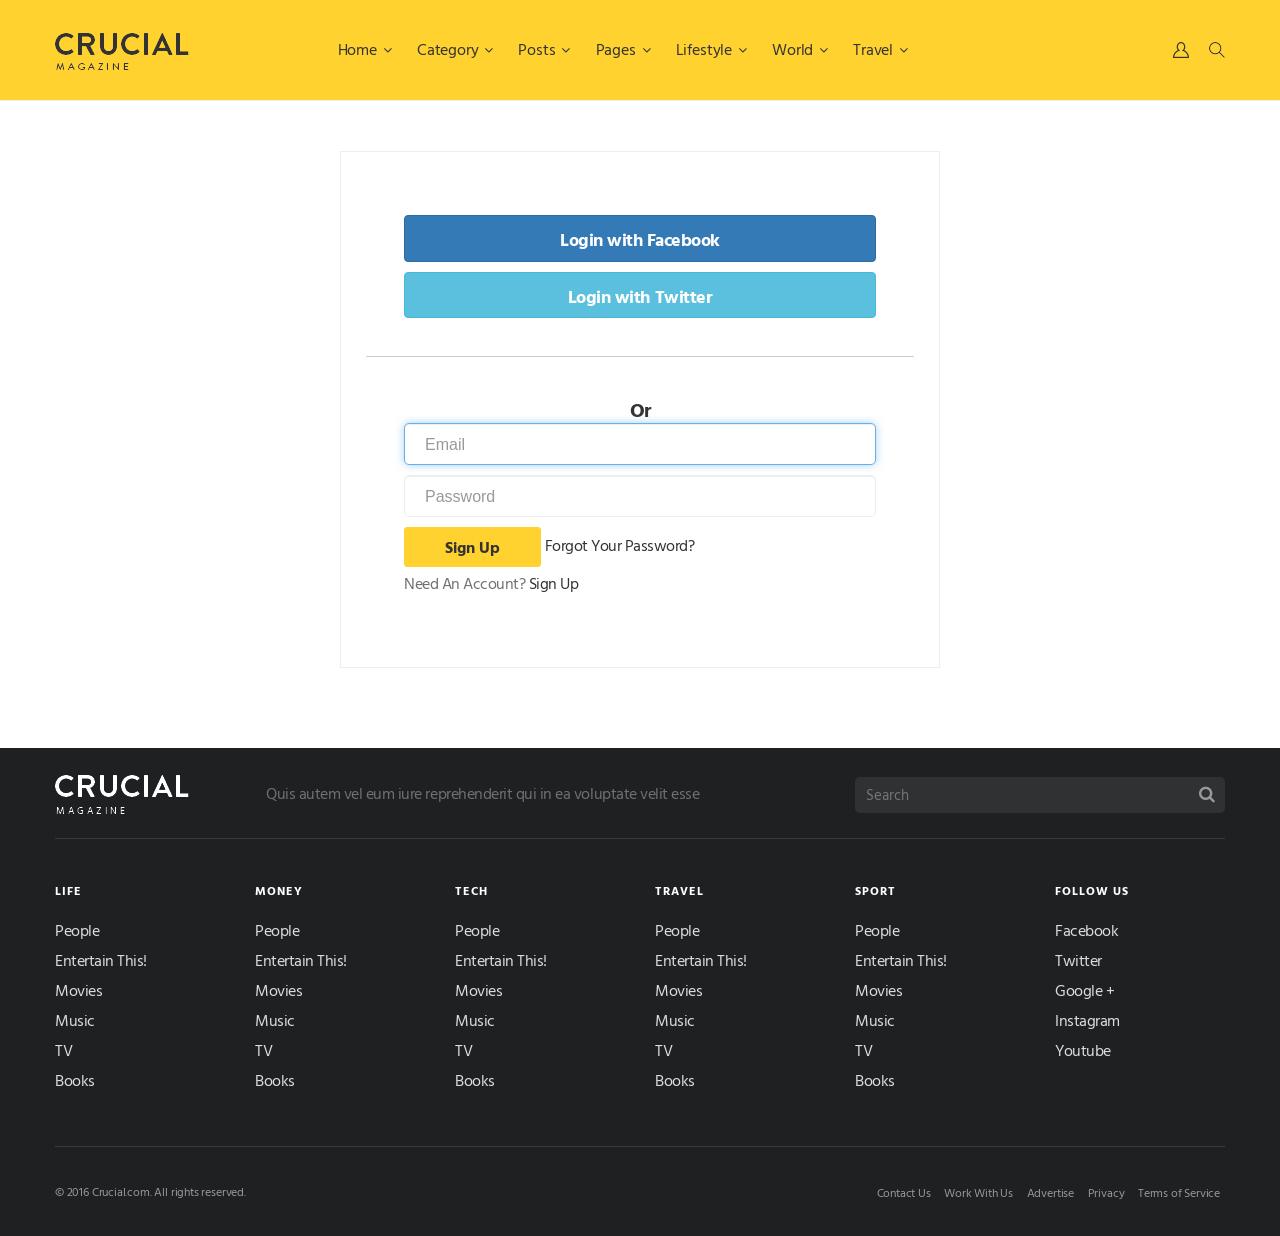
==== login.html @ 4872b446 "first commit" ====
﻿<!DOCTYPE html>
<html lang="zxx">

<head>

    <meta charset="utf-8">
    <meta http-equiv="X-UA-Compatible" content="IE=edge">
    <meta name="viewport" content="width=device-width, initial-scale=1">
    <meta name="description" content="">
    <meta name="author" content="">

    <title></title>

    <!-- Favicon -->
    <link rel="shortcut icon" href="img/favicon.ico">

    <!-- ICON CSS -->
    <link rel="stylesheet" href="js/font-awesome/css/font-awesome.min.css">

    <!-- CSS -->
    <link rel="stylesheet" href="js/bootstrap/bootstrap.min.css">
    <link rel="stylesheet" href="js/slick/slick.css">
    <link rel="stylesheet" href="css/animate.css">
    <link rel="stylesheet" href="css/style.css">

    <!-- MODERNIZR -->
    <script src="js/modernizr-2.8.3-respond-1.4.2.min.js"></script>

</head>
<body>


    <div class="wrapper">
        <header class="header header-megamenu">
            <nav class="navbar navbar-default" role="navigation">
                <div class="container">
                    <div class="search-bar">
                        <input type="search" placeholder="Type search text here...">
                        <div class="search-close"><i class="fa fa-times"></i></div>
                    </div>
                    <!-- Brand and toggle get grouped for better mobile display -->
                    <div class="navbar-header">
                        <button type="button" class="navbar-toggle" data-toggle="collapse" data-target=".navbar-ex1-collapse">
                            <span class="sr-only">Toggle navigation</span>
                            <span class="icon-bar"></span>
                            <span class="icon-bar"></span>
                            <span class="icon-bar"></span>
                        </button>
                        <a class="navbar-brand" href="index.html">
                            <img src="img/logo.png" class="img-responsive" alt="" /></a>
                    </div>

                    <div class="search-trigger pull-right"></div>

                    <div class="login pull-right"></div>

                    <!-- Collect the nav links, forms, and other content for toggling -->
                    <div class="collapse navbar-collapse navbar-ex1-collapse">
                        <ul class="nav navbar-nav">
                            <li class="dropdown dropdown-v1">
                                <a href="#" class="dropdown-toggle" data-toggle="dropdown">Home <span class="fa fa-angle-down"></span></a>
                                <ul class="dropdown-menu">
                                    <li><a href="01_home_01.html">Homepage - 01</a></li>
                                    <li><a href="02_home_02.html">Homepage - 02</a></li>
                                    <li><a href="03_home_03.html">Homepage - 03</a></li>
                                    <li><a href="04_home_04.html">Homepage - 04</a></li>
                                    <li><a href="05_home_05.html">Homepage - 05</a></li>
                                    <li><a href="06_home_06.html">Homepage - 06</a></li>
                                    <li><a href="07_home_07.html">Homepage - 07</a></li>
                                    <li><a href="08_home_08.html">Homepage - 08</a></li>
                                </ul>
                            </li>

                            <li class="dropdown dropdown-v1">
                                <a href="#" class="dropdown-toggle" data-toggle="dropdown">Category <span class="fa fa-angle-down"></span></a>
                                <ul class="dropdown-menu">
                                    <li><a href="09_category_01.html">Category - 01</a></li>
                                    <li><a href="10_category_02.html">Category - 02</a></li>
                                    <li><a href="11_category_03.html">Category - 03</a></li>
                                    <li><a href="12_category_04.html">Category - 04</a></li>
                                    <li><a href="13_category_05.html">Category - 05</a></li>
                                    <li><a href="14_category_06.html">Category - 06</a></li>
                                    <li><a href="15_category_07.html">Category - 07</a></li>
                                    <li><a href="16_category_08.html">Category - 08</a></li>
                                </ul>
                            </li>
                            <li class="dropdown dropdown-v1">
                                <a href="#" class="dropdown-toggle" data-toggle="dropdown">Posts <span class="fa fa-angle-down"></span></a>
                                <ul class="dropdown-menu">
                                    <li><a href="17_post_01.html">Post style - 01</a></li>
                                    <li><a href="18_post_02.html">Post Style - 02</a></li>
                                    <li><a href="19_post_03.html">Post Style - 03</a></li>
                                    <li><a href="20_post_04.html">Post Style - 04</a></li>
                                </ul>
                            </li>

                            <li class="dropdown dropdown-v1">
                                <a href="#" class="dropdown-toggle" data-toggle="dropdown">Pages <span class="fa fa-angle-down"></span></a>
                                <ul class="dropdown-menu">
                                    <li><a href="22_headers.html">Headers</a></li>
                                    <li><a href="23_home_sidemenu.html">Header - Sidemenu</a></li>
                                    <li><a href="21_footers.html">Footer</a></li>
                                </ul>
                            </li>


                            <li class="dropdown megamenu">
                                <a href="#" class="dropdown-toggle" data-toggle="dropdown">Lifestyle <span class="fa fa-angle-down"></span></a>
                                <ul class="dropdown-menu">
                                    <li>
                                        <div class="row">
                                            <div class="col-md-3">
                                                <h5>Celebrity Life</h5>
                                                <a href="#">Celebrities Gone Bad</a>
                                                <a href="#">Hook Ups & Break Ups</a>
                                                <a href="#">Celebrity Selfies</a>
                                                <a href="#">Celebrity Kids</a>
                                                <a href="#">Royals</a>
                                            </div>

                                            <div class="col-md-3">
                                                <h5>TV & Radio</h5>
                                                <a href="#">TV Shows</a>
                                                <a href="#">Reality TV</a>
                                                <a href="#">TV Ratings</a>
                                                <a href="#">Radio</a>
                                                <a href="#">Morning Shows</a>
                                                <a href="#">Current Affairs</a>
                                                <a href="#">Flashbacks</a>
                                            </div>

                                            <div class="col-md-3">
                                                <h5>Movies</h5>
                                                <a href="#">New Movies</a>
                                                <a href="#">Movie Trailers</a>
                                                <a href="#">Upcoming Movies</a>
                                                <a href="#">Box Office</a>
                                            </div>

                                            <div class="col-md-3">
                                                <h5>Music</h5>
                                                <a href="#">Music Videos</a>
                                                <a href="#">Music Festivals</a>
                                                <a href="#" class="last">Tours</a>

                                                <h5>Awards</h5>
                                                <a href="#">Oscars</a>
                                                <a href="#">MTV</a>
                                                <a href="#">Emmys</a>
                                            </div>

                                            <div class="col-md-3">
                                                <h5>Books</h5>
                                                <a href="#">Books</a>
                                                <a href="#">Magazines</a>

                                                <h5>Celebrity Style</h5>
                                                <a href="#">Red Carpet</a>
                                                <a href="#">Wardrobe Malfunction</a>
                                            </div>
                                        </div>
                                    </li>
                                </ul>
                            </li>

                            <li class="dropdown megamenu">
                                <a href="#" class="dropdown-toggle" data-toggle="dropdown">World <span class="fa fa-angle-down"></span></a>
                                <ul class="dropdown-menu">
                                    <li>
                                        <div class="row">
                                            <div class="col-md-3">
                                                <div class="header-post">
                                                    <a href="#">
                                                        <div class="hp-thumb">
                                                            <img src="img/header/1.jpg" class="img-full" alt="" />
                                                        </div>
                                                    </a>

                                                    <date>Sep 25, 2016</date>
                                                    <h4><a href="#">Twitter Stock Surges On Disney Takeover Rumor</a></h4>
                                                    <p>The list of potential Twitter acquirers continues to grow. In addition to recent reports that Salesforce and</p>
                                                </div>
                                            </div>

                                            <div class="col-md-3">
                                                <div class="header-post">
                                                    <a href="#">
                                                        <div class="hp-thumb">
                                                            <div class="hp-overlay">
                                                                <img src="img/header/gallery.png" alt="" />
                                                                <span>12 Photos</span>
                                                            </div>
                                                            <img src="img/header/2.jpg" class="img-full" alt="" />
                                                        </div>
                                                    </a>

                                                    <date>Sep 25, 2016</date>
                                                    <h4><a href="#">Twitter Stock Surges On Disney Takeover Rumor</a></h4>
                                                    <p>The list of potential Twitter acquirers continues to grow. In addition to recent reports that Salesforce and</p>
                                                </div>
                                            </div>

                                            <div class="col-md-3">
                                                <div class="header-post">
                                                    <a href="#">
                                                        <div class="hp-thumb">
                                                            <img src="img/header/3.jpg" class="img-full" alt="" />
                                                        </div>
                                                    </a>

                                                    <date>Sep 25, 2016</date>
                                                    <h4><a href="#">Twitter Stock Surges On Disney Takeover Rumor</a></h4>
                                                    <p>The list of potential Twitter acquirers continues to grow. In addition to recent reports that Salesforce and</p>
                                                </div>
                                            </div>

                                            <div class="col-md-3">
                                                <div class="header-post">
                                                    <a href="#">
                                                        <div class="hp-thumb">
                                                            <img src="img/header/4.jpg" class="img-full" alt="" />
                                                        </div>
                                                    </a>

                                                    <date>Sep 25, 2016</date>
                                                    <h4><a href="#">Twitter Stock Surges On Disney Takeover Rumor</a></h4>
                                                    <p>The list of potential Twitter acquirers continues to grow. In addition to recent reports that Salesforce and</p>
                                                </div>
                                            </div>

                                            <div class="col-md-3">
                                                <div class="header-post">
                                                    <a href="#">
                                                        <div class="hp-thumb">
                                                            <div class="hp-overlay">
                                                                <img src="img/header/play.png" alt="" />
                                                                <span>15:30</span>
                                                            </div>

                                                            <img src="img/header/5.jpg" class="img-full" alt="" />
                                                        </div>
                                                    </a>

                                                    <date>Sep 25, 2016</date>
                                                    <h4><a href="#">Twitter Stock Surges On Disney Takeover Rumor</a></h4>
                                                    <p>The list of potential Twitter acquirers continues to grow. In addition to recent reports that Salesforce and</p>
                                                </div>
                                            </div>
                                        </div>
                                    </li>
                                </ul>
                            </li>

                            <li class="dropdown megamenu menu-tabs">
                                <a href="#" class="dropdown-toggle" data-toggle="dropdown">Travel <span class="fa fa-angle-down"></span></a>
                                <ul class="dropdown-menu">
                                    <li>
                                        <div class="row">
                                            <div class="col-md-3 no-padding">
                                                <ul class="tabs-menu">
                                                    <li class="current"><a href="#tab-1">New Movies</a></li>
                                                    <li><a href="#tab-2">Movie Trailers</a></li>
                                                    <li><a href="#tab-3">Upcoming Movies</a></li>
                                                    <li><a href="#tab-4">Box Office</a></li>
                                                </ul>
                                            </div>

                                            <div class="col-md-9">
                                                <div class="tab">
                                                    <div id="tab-1" class="tab-contents">
                                                        <div class="col-md-3">
                                                            <div class="header-post">
                                                                <a href="#">
                                                                    <div class="hp-thumb">
                                                                        <div class="hp-overlay">
                                                                            <img src="img/header/gallery.png" alt="" />
                                                                            <span>12 Photos</span>
                                                                        </div>
                                                                        <img src="img/header/2.jpg" class="img-full" alt="" />
                                                                    </div>
                                                                </a>

                                                                <date>Sep 25, 2016</date>
                                                                <h4><a href="#">Twitter Stock Surges On Disney Takeover Rumor</a></h4>
                                                                <p>The list of potential Twitter acquirers continues to grow. In addition to recent reports that Salesforce and</p>
                                                            </div>
                                                        </div>

                                                        <div class="col-md-3">
                                                            <div class="header-post">
                                                                <a href="#">
                                                                    <div class="hp-thumb">
                                                                        <img src="img/header/3.jpg" class="img-full" alt="" />
                                                                    </div>
                                                                </a>

                                                                <date>Sep 25, 2016</date>
                                                                <h4><a href="#">Twitter Stock Surges On Disney Takeover Rumor</a></h4>
                                                                <p>The list of potential Twitter acquirers continues to grow. In addition to recent reports that Salesforce and</p>
                                                            </div>
                                                        </div>

                                                        <div class="col-md-3">
                                                            <div class="header-post">
                                                                <a href="#">
                                                                    <div class="hp-thumb">
                                                                        <img src="img/header/4.jpg" class="img-full" alt="" />
                                                                    </div>
                                                                </a>

                                                                <date>Sep 25, 2016</date>
                                                                <h4><a href="#">Twitter Stock Surges On Disney Takeover Rumor</a></h4>
                                                                <p>The list of potential Twitter acquirers continues to grow. In addition to recent reports that Salesforce and</p>
                                                            </div>
                                                        </div>

                                                        <div class="col-md-3">
                                                            <div class="header-post">
                                                                <a href="#">
                                                                    <div class="hp-thumb">
                                                                        <div class="hp-overlay">
                                                                            <img src="img/header/play.png" alt="" />
                                                                            <span>15:30</span>
                                                                        </div>

                                                                        <img src="img/header/5.jpg" class="img-full" alt="" />
                                                                    </div>
                                                                </a>

                                                                <date>Sep 25, 2016</date>
                                                                <h4><a href="#">Twitter Stock Surges On Disney Takeover Rumor</a></h4>
                                                                <p>The list of potential Twitter acquirers continues to grow. In addition to recent reports that Salesforce and</p>
                                                            </div>
                                                        </div>
                                                    </div>

                                                    <div id="tab-2" class="tab-contents">
                                                        <div class="col-md-3">
                                                            <div class="header-post">
                                                                <a href="#">
                                                                    <div class="hp-thumb">
                                                                        <div class="hp-overlay">
                                                                            <img src="img/header/gallery.png" alt="" />
                                                                            <span>12 Photos</span>
                                                                        </div>
                                                                        <img src="img/header/2.jpg" class="img-full" alt="" />
                                                                    </div>
                                                                </a>

                                                                <date>Sep 25, 2016</date>
                                                                <h4><a href="#">Twitter Stock Surges On Disney Takeover Rumor</a></h4>
                                                                <p>The list of potential Twitter acquirers continues to grow. In addition to recent reports that Salesforce and</p>
                                                            </div>
                                                        </div>

                                                        <div class="col-md-3">
                                                            <div class="header-post">
                                                                <a href="#">
                                                                    <div class="hp-thumb">
                                                                        <img src="img/header/3.jpg" class="img-full" alt="" />
                                                                    </div>
                                                                </a>

                                                                <date>Sep 25, 2016</date>
                                                                <h4><a href="#">Twitter Stock Surges On Disney Takeover Rumor</a></h4>
                                                                <p>The list of potential Twitter acquirers continues to grow. In addition to recent reports that Salesforce and</p>
                                                            </div>
                                                        </div>

                                                        <div class="col-md-3">
                                                            <div class="header-post">
                                                                <a href="#">
                                                                    <div class="hp-thumb">
                                                                        <img src="img/header/4.jpg" class="img-full" alt="" />
                                                                    </div>
                                                                </a>

                                                                <date>Sep 25, 2016</date>
                                                                <h4><a href="#">Twitter Stock Surges On Disney Takeover Rumor</a></h4>
                                                                <p>The list of potential Twitter acquirers continues to grow. In addition to recent reports that Salesforce and</p>
                                                            </div>
                                                        </div>

                                                        <div class="col-md-3">
                                                            <div class="header-post">
                                                                <a href="#">
                                                                    <div class="hp-thumb">
                                                                        <div class="hp-overlay">
                                                                            <img src="img/header/play.png" alt="" />
                                                                            <span>15:30</span>
                                                                        </div>

                                                                        <img src="img/header/5.jpg" class="img-full" alt="" />
                                                                    </div>
                                                                </a>

                                                                <date>Sep 25, 2016</date>
                                                                <h4><a href="#">Twitter Stock Surges On Disney Takeover Rumor</a></h4>
                                                                <p>The list of potential Twitter acquirers continues to grow. In addition to recent reports that Salesforce and</p>
                                                            </div>
                                                        </div>
                                                    </div>

                                                    <div id="tab-3" class="tab-contents">
                                                        <div class="col-md-3">
                                                            <div class="header-post">
                                                                <a href="#">
                                                                    <div class="hp-thumb">
                                                                        <div class="hp-overlay">
                                                                            <img src="img/header/gallery.png" alt="" />
                                                                            <span>12 Photos</span>
                                                                        </div>
                                                                        <img src="img/header/2.jpg" class="img-full" alt="" />
                                                                    </div>
                                                                </a>

                                                                <date>Sep 25, 2016</date>
                                                                <h4><a href="#">Twitter Stock Surges On Disney Takeover Rumor</a></h4>
                                                                <p>The list of potential Twitter acquirers continues to grow. In addition to recent reports that Salesforce and</p>
                                                            </div>
                                                        </div>

                                                        <div class="col-md-3">
                                                            <div class="header-post">
                                                                <a href="#">
                                                                    <div class="hp-thumb">
                                                                        <img src="img/header/3.jpg" class="img-full" alt="" />
                                                                    </div>
                                                                </a>

                                                                <date>Sep 25, 2016</date>
                                                                <h4><a href="#">Twitter Stock Surges On Disney Takeover Rumor</a></h4>
                                                                <p>The list of potential Twitter acquirers continues to grow. In addition to recent reports that Salesforce and</p>
                                                            </div>
                                                        </div>

                                                        <div class="col-md-3">
                                                            <div class="header-post">
                                                                <a href="#">
                                                                    <div class="hp-thumb">
                                                                        <img src="img/header/4.jpg" class="img-full" alt="" />
                                                                    </div>
                                                                </a>

                                                                <date>Sep 25, 2016</date>
                                                                <h4><a href="#">Twitter Stock Surges On Disney Takeover Rumor</a></h4>
                                                                <p>The list of potential Twitter acquirers continues to grow. In addition to recent reports that Salesforce and</p>
                                                            </div>
                                                        </div>

                                                        <div class="col-md-3">
                                                            <div class="header-post">
                                                                <a href="#">
                                                                    <div class="hp-thumb">
                                                                        <div class="hp-overlay">
                                                                            <img src="img/header/play.png" alt="" />
                                                                            <span>15:30</span>
                                                                        </div>

                                                                        <img src="img/header/5.jpg" class="img-full" alt="" />
                                                                    </div>
                                                                </a>

                                                                <date>Sep 25, 2016</date>
                                                                <h4><a href="#">Twitter Stock Surges On Disney Takeover Rumor</a></h4>
                                                                <p>The list of potential Twitter acquirers continues to grow. In addition to recent reports that Salesforce and</p>
                                                            </div>
                                                        </div>
                                                    </div>

                                                    <div id="tab-4" class="tab-contents">
                                                        <div class="col-md-3">
                                                            <div class="header-post">
                                                                <a href="#">
                                                                    <div class="hp-thumb">
                                                                        <div class="hp-overlay">
                                                                            <img src="img/header/gallery.png" alt="" />
                                                                            <span>12 Photos</span>
                                                                        </div>
                                                                        <img src="img/header/2.jpg" class="img-full" alt="" />
                                                                    </div>
                                                                </a>

                                                                <date>Sep 25, 2016</date>
                                                                <h4><a href="#">Twitter Stock Surges On Disney Takeover Rumor</a></h4>
                                                                <p>The list of potential Twitter acquirers continues to grow. In addition to recent reports that Salesforce and</p>
                                                            </div>
                                                        </div>

                                                        <div class="col-md-3">
                                                            <div class="header-post">
                                                                <a href="#">
                                                                    <div class="hp-thumb">
                                                                        <img src="img/header/3.jpg" class="img-full" alt="" />
                                                                    </div>
                                                                </a>

                                                                <date>Sep 25, 2016</date>
                                                                <h4><a href="#">Twitter Stock Surges On Disney Takeover Rumor</a></h4>
                                                                <p>The list of potential Twitter acquirers continues to grow. In addition to recent reports that Salesforce and</p>
                                                            </div>
                                                        </div>

                                                        <div class="col-md-3">
                                                            <div class="header-post">
                                                                <a href="#">
                                                                    <div class="hp-thumb">
                                                                        <img src="img/header/4.jpg" class="img-full" alt="" />
                                                                    </div>
                                                                </a>

                                                                <date>Sep 25, 2016</date>
                                                                <h4><a href="#">Twitter Stock Surges On Disney Takeover Rumor</a></h4>
                                                                <p>The list of potential Twitter acquirers continues to grow. In addition to recent reports that Salesforce and</p>
                                                            </div>
                                                        </div>

                                                        <div class="col-md-3">
                                                            <div class="header-post">
                                                                <a href="#">
                                                                    <div class="hp-thumb">
                                                                        <div class="hp-overlay">
                                                                            <img src="img/header/play.png" alt="" />
                                                                            <span>15:30</span>
                                                                        </div>

                                                                        <img src="img/header/5.jpg" class="img-full" alt="" />
                                                                    </div>
                                                                </a>

                                                                <date>Sep 25, 2016</date>
                                                                <h4><a href="#">Twitter Stock Surges On Disney Takeover Rumor</a></h4>
                                                                <p>The list of potential Twitter acquirers continues to grow. In addition to recent reports that Salesforce and</p>
                                                            </div>
                                                        </div>
                                                    </div>
                                                </div>
                                            </div>
                                        </div>
                                    </li>
                                </ul>
                            </li>
                        </ul>
                    </div>
                    <!-- /.navbar-collapse -->
                </div>
            </nav>
        </header>
        <div class="container">

            <div class="row">
                <form class="form-signin mg-btm">
                    
                    <div class="social-box">
                        <div class="row mg-btm" style="margin-bottom: 10px;">
                            <div class="col-md-12">
                                <a href="#" class="btn btn-primary btn-block">
                                    <i class="icon-facebook"></i>Login with Facebook
                </a>
                            </div>
                        </div>
                        <div class="row">
                            <div class="col-md-12">
                                <a href="#" class="btn btn-info btn-block">
                                    <i class="icon-twitter"></i>Login with Twitter
                </a>
                            </div>
                        </div>
                    </div>
                    <div class="main">
                        <h3 class="heading-desc" style="text-align: center;">Or</h3>
                        <input type="text" class="form-control logcss" placeholder="Email" autofocus>
                        <input type="password" class="form-control logcss" placeholder="Password">
                        <button type="button" class="btn btn-default login-button">Sign Up</button>
                        <a href="#">Forgot Your Password? </a>
                        <br />
                        <p style="margin-top: 5px;">Need An Account? <a href="#">Sign Up</a></p>
                        <span class="clearfix"></span>
                    </div>
                </form>
            </div>
        </div>





        <footer class="margin-top-30">
            <div class="container">
                <div class="footer-head">
                    <div class="row center-content">
                        <div class="col-md-2 col-sm-3">
                            <a href="index.html">
                                <img src="img/logo-lite.png" class="img-responsive" alt="" />
                            </a>
                        </div>
                        <div class="col-md-6 col-sm-4">
                            <p>Quis autem vel eum iure reprehenderit qui in ea voluptate velit esse</p>
                        </div>
                        <div class="col-md-4 col-sm-5">
                            <form class="footer-search">
                                <input type="search" placeholder="Search">
                                <button type="submit"><i class="fa fa-search"></i></button>
                            </form>
                        </div>
                    </div>
                </div>

                <div class="footer-content">
                    <div class="row">
                        <div class="col-md-2 col-sm-2">
                            <h5 class="text-white">Life</h5>
                            <ul class="footer-links">
                                <li><a href="#">People</a></li>
                                <li><a href="#">Entertain This!</a></li>
                                <li><a href="#">Movies</a></li>
                                <li><a href="#">Music</a></li>
                                <li><a href="#">TV</a></li>
                                <li><a href="#">Books</a></li>
                            </ul>
                        </div>
                        <div class="col-md-2 col-sm-2">
                            <h5 class="text-white">Money</h5>
                            <ul class="footer-links">
                                <li><a href="#">People</a></li>
                                <li><a href="#">Entertain This!</a></li>
                                <li><a href="#">Movies</a></li>
                                <li><a href="#">Music</a></li>
                                <li><a href="#">TV</a></li>
                                <li><a href="#">Books</a></li>
                            </ul>
                        </div>
                        <div class="col-md-2 col-sm-2">
                            <h5 class="text-white">Tech</h5>
                            <ul class="footer-links">
                                <li><a href="#">People</a></li>
                                <li><a href="#">Entertain This!</a></li>
                                <li><a href="#">Movies</a></li>
                                <li><a href="#">Music</a></li>
                                <li><a href="#">TV</a></li>
                                <li><a href="#">Books</a></li>
                            </ul>
                        </div>
                        <div class="col-md-2 col-sm-2">
                            <h5 class="text-white">Travel</h5>
                            <ul class="footer-links">
                                <li><a href="#">People</a></li>
                                <li><a href="#">Entertain This!</a></li>
                                <li><a href="#">Movies</a></li>
                                <li><a href="#">Music</a></li>
                                <li><a href="#">TV</a></li>
                                <li><a href="#">Books</a></li>
                            </ul>
                        </div>
                        <div class="col-md-2 col-sm-2">
                            <h5 class="text-white">Sport</h5>
                            <ul class="footer-links">
                                <li><a href="#">People</a></li>
                                <li><a href="#">Entertain This!</a></li>
                                <li><a href="#">Movies</a></li>
                                <li><a href="#">Music</a></li>
                                <li><a href="#">TV</a></li>
                                <li><a href="#">Books</a></li>
                            </ul>
                        </div>
                        <div class="col-md-2 col-sm-2">
                            <h5 class="text-white">Follow Us</h5>
                            <ul class="footer-social">
                                <li><a href="#">Facebook</a></li>
                                <li><a href="#">Twitter</a></li>
                                <li><a href="#">Google +</a></li>
                                <li><a href="#">Instagram</a></li>
                                <li><a href="#">Youtube</a></li>
                            </ul>
                        </div>
                    </div>
                </div>

                <div class="footer-bottom">
                    <div class="row">
                        <div class="col-md-6 col-sm-6">
                            <p>&copy; 2016 Crucial.com. All rights reserved.</p>
                        </div>
                        <div class="col-md-6 col-sm-6 text-right">
                            <ul class="list-inline">
                                <li><a href="#">Contact Us</a></li>
                                <li><a href="#">Work With Us</a></li>
                                <li><a href="#">Advertise</a></li>
                                <li><a href="#">Privacy</a></li>
                                <li><a href="#">Terms of Service</a></li>
                            </ul>
                        </div>
                    </div>
                </div>
            </div>
        </footer>
    </div>

    <!-- jQuery -->
    <script src="js/jquery.min.js"></script>
    <script src="js/bootstrap/bootstrap.min.js"></script>
    <script src="js/slick/slick.min.js"></script>
    <script src="js/theme.js"></script>

</body>

<!-- Mirrored from themesquared.com/html/crucial/index.html by HTTrack Website Copier/3.x [XR&CO'2014], Sun, 19 Nov 2017 19:18:27 GMT -->
</html>
---- css/style.css ----
@import url('https://fonts.googleapis.com/css?family=Hind+Vadodara:300,400,500,600,700');
@import url('ts.css');

/* =============================
   1. GLOBAL STYLES 
================================ */

body {
    font-family: 'Hind Vadodara';
    font-size: 16px;
    font-weight: 400;
    line-height: 22px;
    color: #787878;
    letter-spacing: -0.030em;
}

p {
    font-family: 'Hind Vadodara';
    font-size: 16px;
    font-weight: 400;
    line-height: 22px;
    color: #707070;
    letter-spacing: -0.030em;
}

a, a:hover {
    text-decoration: none !important;
    transition: all .32s ease-in-out;
    -webkit-transition: all .32s ease-in-out;
    -moz-transition: all .32s ease-in-out;
    -o-transition: all .32s ease-in-out;
}

    a.link:hover, a {
        color: #333;
    }

        a.link, a:hover {
            color: #33ccff;
        }

h1, h2, h3, h4, h5, h6 {
    font-family: 'Hind Vadodara';
    color: #333333;
    font-weight: 400;
    margin: 0;
}

h1, .h1 {
    font-size: 34px;
    line-height: 38px;
    letter-spacing: -0.03em;
}

h2 {
    font-size: 30px;
    line-height: 28px;
    letter-spacing: -0.025em;
}

h3 {
    font-size: 24px;
    line-height: 28px;
    letter-spacing: -0.025em;
}

h4 {
    font-size: 22px;
    line-height: 26px;
    letter-spacing: -0.025em;
}

h5, .h5 {
    font-size: 16px;
    line-height: 20px;
    letter-spacing: -0.030em;
}

ul, ol {
    padding: 0;
    margin: 0;
}

li {
    list-style: none;
    margin: 0;
}

.small-title {
    font-size: 20px;
    letter-spacing: 0.10em;
    font-weight: bold;
    line-height: 18px;
    color: #333333;
    margin-bottom: 5px;
    text-transform: uppercase;
}

p.small {
    font-size: 14px;
    letter-spacing: -0.040em;
    line-height: 18px;
}

.no-padding {
    padding: 0 !important;
}

.no-padding-top {
    padding-top: 0px !important;
}

.text-white {
    color: #fff;
}

.container {
    max-width: 1200px;
    width: 100%;
    margin: 0 auto;
}

.wrapper {
    position: relative;
    width: 100%;
    overflow: hidden;
}

/* =============================
   2. HEADER STYLES
================================ */

.header {
    height: 101px;
    background-color: #ffd230;
    border-bottom: 1px solid #eee;
}

    .header .container {
        position: relative;
    }

    .header .navbar-default {
        border: none;
        border-radius: 0px;
        background: transparent;
        margin: 0;
    }

    .header .navbar-header {
        float: left;
        margin: 0;
        width: 270px;
    }

    .header .navbar-brand {
        height: 101px;
        padding: 33px 15px;
        font-size: 18px;
        line-height: 20px;
    }

    .header .navbar-nav > li > a:hover {
        background: transparent !important;
    }

    .header .navbar-default .navbar-nav > li > a {
        color: #333;
        padding: 39px 12.6px;
        font-size: 16px;
        letter-spacing: -0.010em;
        background: transparent !important;
    }

        .header .navbar-default .navbar-nav > li > a:hover {
            color: #2ec5f0;
        }

        .header .navbar-default .navbar-nav > li > a > span {
            margin-left: 2px;
            font-size: 14px;
        }

.header-list {
    background: #f8f8f8;
}

    .header-list header {
        margin-bottom: 25px;
    }

.header2 .navbar-header {
    width: 180px;
}

.navbar-social {
    float: left;
    width: 225px;
}

    .navbar-social a {
        float: left;
        margin-right: 20px;
        height: 100px;
        padding-top: 41px;
    }

.header3 .logo {
    margin: 0 25px;
    margin-top: -4px;
}

.nav-trigger {
    width: 18px;
    height: 100px;
    float: left;
    padding-top: 43px;
    margin-right: 30px;
    cursor: pointer;
}

    .nav-trigger span {
        height: 1px;
        width: 18px;
        margin-bottom: 6px;
        background: #222222;
        display: block;
        transition: .4s;
        -webkit-transition: .4s;
        -moz-transition: .4s;
    }

.sidemenu-active .nav-trigger span:first-child {
    transform: rotate(45deg);
    position: relative;
    top: 7px;
}

.sidemenu-active .nav-trigger span:nth-child(2) {
    transform: rotate(-45deg);
}

.sidemenu-active .nav-trigger span:last-child {
    display: none;
}

.log-reg {
    margin: 29px 0 0 55px;
}

    .log-reg a {
        margin-left: 8px;
        border: 1px solid #e5e5e5;
        line-height: 35px;
        padding: 0 20px;
        border-radius: 5px;
        display: inline-block;
        color: #222222;
        font-size: 11px;
        font-weight: bold;
        letter-spacing: 0.06em;
        text-transform: uppercase;
    }

        .log-reg a:last-child {
            border: 1px solid #2ec5f0;
            background: #2ec5f0;
            color: #fff;
        }

        .log-reg a:hover {
            border: 1px solid #222;
            background: #222;
            color: #fff;
        }

.header4 .navbar-header {
    width: 195px;
}

.search-alt {
    border: 1px solid #e5e5e5;
    height: 35px;
    width: 300px;
    border-radius: 5px;
    margin: 33px 0 0;
    position: relative;
}

    .search-alt input {
        width: 100%;
        height: 34px;
        border: none;
        background: transparent;
        padding: 0 30px 0 10px;
    }

    .search-alt button {
        background: url(../img/icon/1.png) no-repeat center;
        width: 16px;
        height: 16px;
        padding: 0;
        border: none;
        position: absolute;
        top: 9px;
        right: 10px;
        opacity: 0.6;
    }

.nav-dark {
    height: 47px;
    background: #1e2022;
}

    .nav-dark .navbar-nav > li > a {
        padding-top: 13px;
        padding-bottom: 13px;
        color: #dddddd;
        background: transparent !important;
    }

        .nav-dark .navbar-nav > li > a:hover {
            color: #2ec5f0;
        }

        .nav-white .navbar-nav > li > a span,
        .nav-dark .navbar-nav > li > a span {
            margin-left: 4px;
            font-size: 14px;
        }

.header5 .navbar-nav {
    float: left;
    margin: 0 -30px;
}

.header5 .navbar-social {
    float: left;
    width: auto;
}

    .header5 .navbar-social a {
        opacity: 0.7;
    }

        .header5 .navbar-social a:hover {
            opacity: 1;
        }

    .header5 .navbar-social a {
        height: 46px;
        padding-top: 13px;
    }

.header5 {
    height: auto;
    border: none;
}

    .header5 .nav-white {
        border-top: 1px solid #eeeeee;
        border-bottom: 1px solid #eee;
    }

.header6 .navbar-social a {
    height: 100px;
    padding-top: 41px;
}

.header6 .navbar-nav {
    float: none;
    margin: 0 auto;
    display: table;
}

.header6 .navbar-brand {
    margin: 0;
    float: left;
    display: table;
    position: relative;
    left: 50%;
    transform: translateX(-100%);
}

.dropdown-v1 > .dropdown-menu {
    position: absolute;
    top: 80px;
    left: 0;
    z-index: 1000;
    float: left;
    min-width: 200px;
    padding: 0;
    margin: 0;
    font-size: 14px;
    background-color: #fff;
    border: none;
    border-radius: 0px;
    -webkit-box-shadow: 0 5px 10px rgba(24,24,24,.1);
    -moz-box-shadow: 0 5px 10px rgba(24,24,24,.1);
    box-shadow: 0 5px 10px rgba(24,24,24,.1);
    border-top: 1px solid #2ec5f0;
    transition: .4s;
    -webkit-transition: .4s;
    -moz-transition: .4s;
    opacity: 0;
    visibility: hidden;
}

.dropdown-v1:hover > .dropdown-menu {
    top: 100%;
    opacity: 1;
    visibility: visible;
    transition: .4s;
    -webkit-transition: .4s;
    -moz-transition: .4s;
}

.dropdown-v1 > .dropdown-menu .dropdown-menu {
    position: absolute;
    top: auto;
    left: 105%;
    z-index: 1000;
    display: block !important;
    float: left;
    min-width: 200px;
    padding: 0;
    margin: -40px 0 0;
    font-size: 14px;
    background-color: #fff;
    border: none;
    border-radius: 0px;
    -webkit-box-shadow: 0 5px 10px rgba(24,24,24,.1);
    -moz-box-shadow: 0 5px 10px rgba(24,24,24,.1);
    box-shadow: 0 5px 10px rgba(24,24,24,.1);
    border-top: 1px solid #2ec5f0;
    transition: .4s;
    -webkit-transition: .4s;
    -moz-transition: .4s;
    opacity: 0;
    visibility: hidden;
}

.dropdown-v1 > .dropdown-menu li:hover .dropdown-menu {
    left: 100%;
    opacity: 1;
    visibility: visible;
    transition: .4s;
    -webkit-transition: .4s;
    -moz-transition: .4s;
}

.dropdown-v1 .dropdown-menu > li > a {
    display: block;
    padding: 0px 14px;
    clear: both;
    font-weight: 400;
    line-height: 38px;
    white-space: nowrap;
    font-size: 15px;
    color: #5f6165;
    border-bottom: 1px solid #eeeeee;
}

    .dropdown-parent:hover > a,
    .dropdown-parent > a:hover,
    .dropdown-v1 .dropdown-menu > li > a:hover {
        color: #2ec5f0 !important;
        background: transparent;
    }

.dropdown-v1 .dropdown-menu > li:last-child > a {
    border-bottom: none;
}

.dropdown-parent > a {
    position: relative;
}

    .dropdown-parent > a::after {
        content: "\f105";
        font-family: FontAwesome;
        position: absolute;
        right: 12px;
    }

    .dropdown-parent > a:hover:after,
    .dropdown-parent:hover > a::after {
        content: "\f107";
        font-family: FontAwesome;
        position: absolute;
        right: 12px;
    }

.dropdown-v1 {
    position: relative !important;
}

.header-megamenu .navbar-nav > li {
    position: static;
}

.header-megamenu #navbar {
    position: relative;
}

.megamenu > .dropdown-menu {
    position: absolute;
    top: 130px;
    left: 0;
    z-index: 1000;
    float: left;
    min-width: 100%;
    padding: 30px 30px 22px;
    margin: 0px 0 0;
    font-size: 14px;
    background-color: #fff;
    border: none;
    border-radius: 0px;
    -webkit-box-shadow: 0 5px 10px rgba(24,24,24,.1);
    -moz-box-shadow: 0 5px 10px rgba(24,24,24,.1);
    box-shadow: 0 5px 10px rgba(24,24,24,.1);
    border-top: 1px solid #2ec5f0;
    transition: .4s;
    -webkit-transition: .4s;
    -moz-transition: .4s;
    opacity: 0;
    visibility: hidden;
}

@media only screen and (min-width: 768px) and (max-width: 4000px) {

    .dropdown-v1 > .dropdown-menu {
        display: block !important;
    }

    .megamenu > .dropdown-menu {
        display: block !important;
    }
}

@media only screen and (min-width: 250px) and (max-width: 767px) {

    header.header4 .navbar-header {
        width: calc(100% - 55px);
    }

    .nav-dark .navbar-nav > li > a {
        color: #666;
    }

    .dropdown-v1 > .dropdown-menu .dropdown-menu {
        opacity: 1;
        visibility: visible;
        position: relative;
        height: auto;
        left: 0;
        top: 0;
        margin: 0;
        width: 100%;
        border: none;
        box-shadow: none;
        border-bottom: 1px solid #eeeeee;
        padding-left: 0;
    }

        .dropdown-v1 > .dropdown-menu .dropdown-menu li a {
            padding: 5px 15px 5px 40px;
        }

    .megamenu > .dropdown-menu h5 {
        margin: 5px 0 15px;
    }

    .megamenu > .dropdown-menu {
        padding: 10px;
    }
}

.megamenu:hover .dropdown-menu {
    top: 100px;
    opacity: 1;
    visibility: visible;
    transition: .4s;
    -webkit-transition: .4s;
    -moz-transition: .4s;
}

.megamenu .dropdown-menu .col-md-3 {
    width: 20%;
    float: left;
}

.megamenu > .dropdown-menu h5 {
    color: #222222;
    font-size: 12px;
    font-weight: bold;
    margin: 0 0 7px;
    letter-spacing: 0.08em;
    text-transform: uppercase;
    padding: 0 15px;
}

.megamenu > .dropdown-menu p {
    color: #666;
    line-height: 22px;
}

.megamenu > .dropdown-menu a {
    font-size: 15px;
    display: table;
    width: 100%;
    margin-bottom: 0;
    color: #222222;
    border-bottom: 1px solid #eeeeee;
    line-height: 36px;
    padding: 0 15px;
}

    .megamenu > .dropdown-menu a.last,
    .megamenu > .dropdown-menu a:last-child {
        border-bottom: none;
    }

    .megamenu > .dropdown-menu a.last {
        margin-bottom: 25px;
    }

    .megamenu > .dropdown-menu a:hover {
        color: #2ec5f0;
    }

.megamenu {
    position: static;
}

    .megamenu > .dropdown-menu .header-post a {
        margin-bottom: 0;
        line-height: 20px;
        padding: 0;
        font-size: 16px;
    }

.hp-thumb {
    position: relative;
}

.hp-overlay {
    position: absolute;
    height: 100%;
    width: 100%;
    background: rgba(0,0,0,0.2);
    top: 0;
    left: 0;
    right: 0;
}

    .hp-overlay span {
        font-size: 10px;
        letter-spacing: 0.020em;
        line-height: 15px;
        background: rgba(0,0,0,0.5);
        color: #fff;
        padding: 0 5px;
        border-radius: 2px;
        position: absolute;
        bottom: 10px;
        right: 10px;
    }

    .hp-overlay img {
        position: absolute;
        top: 50%;
        left: 50%;
        transform: translate(-50%,-50%);
    }


.megamenu > .dropdown-menu .header-post date {
    font-size: 14px;
    color: #787878;
    line-height: 18px;
    margin: 7px 0 4px;
    display: block;
}

.megamenu > .dropdown-menu .header-post p {
    line-height: 20px;
    font-size: 14px;
    color: #707070;
    margin: 10px 0 10px;
}

.img-full {
    width: 100%;
}

.tabs-menu li.current {
    position: relative;
    background-color: #fff;
    border-bottom: 1px solid #fff;
    z-index: 5;
}

.tabs-menu li a {
    padding: 0 40px !important;
    line-height: 37px;
    border-bottom: 1px solid transparent !important;
}

.tabs-menu .current a {
    color: #2ec5f0;
    background: #fff;
    border-bottom: 1px solid #eeeeee !important;
}

.tab-contents {
    display: none;
}

#tab-1 {
    display: block;
}

.menu-tabs .col-md-3,
.tab-contents .col-md-3 {
    width: 25% !important;
}

.menu-tabs.megamenu > .dropdown-menu {
    padding: 0;
    overflow: hidden;
}

    .menu-tabs.megamenu > .dropdown-menu .row > .col-md-3 {
    }

.menu-tabs.megamenu > .dropdown-menu {
    background: #f8f8f8;
}

    .menu-tabs.megamenu > .dropdown-menu .row > .col-md-9 {
        background: #fff;
        padding: 30px 15px 22px 15px;
    }

.body-overlay {
    z-index: 111;
    background: rgba(0,0,0,0);
    position: absolute;
    left: 0;
    top: 0;
    right: 0;
    width: 100%;
    height: 100%;
    transition: .4s;
    opacity: 0;
    visibility: hidden;
}

.sidemenu-active .body-overlay {
    opacity: 1;
    visibility: visible;
    transition: .4s;
}

#sidebar-wrapper {
    position: fixed;
    width: 260px;
    z-index: 11111;
    left: -320px;
    top: 0;
    height: 100%;
    background: #1e2022;
    padding: 30px 20px;
    -webkit-box-shadow: 0 0 50px rgba(0,0,0,.5);
    -moz-box-shadow: 0 0 50px rgba(0,0,0,.5);
    box-shadow: 0 0 50px rgba(0,0,0,.5);
    -webkit-transition: all 0.5s ease;
    -moz-transition: all 0.5s ease;
    -o-transition: all 0.5s ease;
    transition: all 0.5s ease;
}

    #sidebar-wrapper.active {
        left: 0;
        -webkit-transition: all 0.5s ease;
        -moz-transition: all 0.5s ease;
        -o-transition: all 0.5s ease;
        transition: all 0.5s ease;
    }

    #sidebar-wrapper .navbar-nav > li {
        width: 100%;
        display: table;
    }

        #sidebar-wrapper .navbar-nav > li > a {
            padding: 0;
            line-height: 42px;
            border-bottom: 1px solid #2e3032;
            color: #fff;
            background: transparent !important;
            position: relative;
        }

            #sidebar-wrapper .navbar-nav > li > a .fa-angle-right::before {
                content: "\f107";
            }

            #sidebar-wrapper .navbar-nav > li.open > a .fa-angle-right::before,
            #sidebar-wrapper .navbar-nav > li > a:hover .fa-angle-right::before {
                content: "\f106";
            }

            #sidebar-wrapper .navbar-nav > li > a span {
                position: absolute;
                right: 0;
                line-height: 42px;
                color: #747474;
                font-size: 14px;
            }

        #sidebar-wrapper .navbar-nav > li > .dropdown-menu {
            margin-top: 0;
            border-top-left-radius: 0;
            border-top-right-radius: 0;
            position: relative;
            border-radius: 0px;
            padding: 0;
            background: transparent;
            box-shadow: none;
            border: none;
            width: 100%;
        }

            #sidebar-wrapper .navbar-nav > li > .dropdown-menu > li > a {
                padding: 0 15px !important;
                line-height: 42px;
                border-bottom: 1px solid #2e3032;
                color: #747474;
                font-size: 14px;
                background: #222426 !important;
                position: relative;
            }

    #sidebar-wrapper .search-alt {
        border: none;
        height: 35px;
        width: 100%;
        border-radius: 5px;
        margin: 0 0 35px;
        position: relative;
        background: #303133;
    }

        #sidebar-wrapper .search-alt button {
            background: url(../img/icon/9.png) no-repeat center;
            opacity: 1;
        }

body {
    position: relative;
    transition: .4s;
    left: 0px;
}

.sidemenu-active {
    position: relative;
    transition: .4s;
    left: 260px;
}


/* =============================
   HEADER SEARCH STYLES
================================ */

.header .search-trigger {
    cursor: pointer;
    width: 16px;
    height: 100px;
    opacity: 1;
    margin-left: 20px;
    background: url(../img/icon/1.png) no-repeat center;
    transition: all .32s ease-in-out;
    -webkit-transition: all .32s ease-in-out;
    -moz-transition: all .32s ease-in-out;
    -o-transition: all .32s ease-in-out;
}

    .header .search-trigger:hover {
        opacity: 0.6;
        transition: all .32s ease-in-out;
        -webkit-transition: all .32s ease-in-out;
        -moz-transition: all .32s ease-in-out;
        -o-transition: all .32s ease-in-out;
    }

.header .login {
    cursor: pointer;
    width: 16px;
    height: 100px;
    opacity: 1;
    margin-left: 20px;
    background: url(../img/icon/2.png) no-repeat center;
    transition: all .32s ease-in-out;
    -webkit-transition: all .32s ease-in-out;
    -moz-transition: all .32s ease-in-out;
    -o-transition: all .32s ease-in-out;
}

    .header .login:hover {
        opacity: 0.6;
        transition: all .32s ease-in-out;
        -webkit-transition: all .32s ease-in-out;
        -moz-transition: all .32s ease-in-out;
        -o-transition: all .32s ease-in-out;
    }

.search-bar {
    height: 100px;
    background: #fff;
    position: absolute;
    width: 100%;
    left: 0;
    z-index: 4444;
    opacity: 0;
    visibility: hidden;
    padding: 0 15px;
    transform: translateY(-100%);
    transition: all .32s ease-in-out;
    -webkit-transition: all .32s ease-in-out;
    -moz-transition: all .32s ease-in-out;
    -o-transition: all .32s ease-in-out;
}

    .search-bar.active {
        visibility: visible;
        opacity: 1;
        transform: translateY(0%);
    }

    .search-bar input {
        height: 100px;
        width: 100%;
        border: none;
        background: transparent;
        font-size: 35px;
        color: #999;
        padding-right: 40px;
        font-weight: 300;
    }

        .search-bar input:focus {
            color: #333;
        }

.search-close:hover,
.search-close {
    position: absolute;
    right: 15px;
    top: 0;
    line-height: 100px;
    font-size: 30px;
    color: #ddd;
    cursor: pointer;
    transition: all .32s ease-in-out;
    -webkit-transition: all .32s ease-in-out;
    -moz-transition: all .32s ease-in-out;
    -o-transition: all .32s ease-in-out;
}

    .search-close:hover {
        color: #333;
    }

/* =============================
   3. COMMON STYLES
================================ */

.inner-content {
    padding: 50px 0 57px;
}

.section-head {
    margin-bottom: 22px;
}

    .section-head h2 {
        font-weight: 300;
    }

/* =============================
   4. CATEGORY STYLES
================================ */

article {
    border-bottom: 1px solid #eeeeee;
    padding-bottom: 15px;
    margin-bottom: 30px;
}

    article .article-thumb {
        position: relative;
        overflow: hidden;
        background: #fff;
        transition: all .25s ease-in-out;
        -webkit-transition: all .25s ease-in-out;
        -moz-transition: all .25s ease-in-out;
        -o-transition: all .25s ease-in-out;
    }

    article:hover .article-thumb {
        background: #000;
        transition: all .25s ease-in-out;
        -webkit-transition: all .25s ease-in-out;
        -moz-transition: all .25s ease-in-out;
        -o-transition: all .25s ease-in-out;
    }

    article .article-thumb img {
        width: 100%;
    }

    article .article-thumb img {
        transform: scale(1);
        -webkit-transform: scale(1);
        -moz-transform: scale(1);
        transition: all .25s ease-in-out;
        -webkit-transition: all .25s ease-in-out;
        -moz-transition: all .25s ease-in-out;
        -o-transition: all .25s ease-in-out;
    }

    article .article-thumb:hover img {
        transform: scale(1.1);
        -webkit-transform: scale(1.1);
        -moz-transform: scale(1.1);
        opacity: 0.7;
        transition: all .25s ease-in-out;
        -webkit-transition: all .25s ease-in-out;
        -moz-transition: all .25s ease-in-out;
        -o-transition: all .25s ease-in-out;
    }

    article .post-excerpt {
        padding: 9px 0;
    }

    article .meta {
        margin-top: 2px;
    }

.meta span {
    font-size: 14px;
    color: #787878;
}

article .post-excerpt p {
    margin-top: 25px;
}

.meta span.comment i {
    margin-left: 5px;
}

.cat-hr {
    border: none;
    border-top: 1px solid #eee;
    margin: 0px 0 -31px;
    position: relative;
    z-index: 11;
    top: -31px;
}

.cat-hr2 {
    border: none;
    border-top: 1px solid #eee;
    margin: 0px 0 30px;
    position: relative;
    z-index: 11;
    top: 0px;
}

.pagi-nation {
    position: relative;
    top: -11px;
    margin-bottom: -11px;
}

    .pagi-nation li {
        float: left;
        margin-right: 1px;
    }

        .pagi-nation li a {
            width: 32px;
            height: 32px;
            line-height: 30px;
            text-align: center;
            border: 1px solid transparent;
            font-size: 14px;
            color: #777777;
            display: table;
            border-radius: 50%;
        }

            .pagi-nation li a:hover,
            .pagi-nation li.active a {
                border: 1px solid #e5e5e5;
            }

article.style2 {
    padding-bottom: 30px;
    margin-bottom: 30px;
}

    article.style2 .post-excerpt {
        padding: 0;
    }

article.style3 {
    padding-bottom: 30px;
    overflow: hidden;
}

    article.style3 a {
        overflow: hidden;
        display: table;
        width: 100%;
        position: relative;
    }

    article.style3 .meta .author img {
        margin-right: 6px;
    }

    article.style3 .meta .comment {
        margin-left: 6px;
    }

    article.style3 .meta .views {
        margin-left: 6px;
    }

    article.style3 .post-thumb {
        position: relative;
    }

    article.style3 .post-excerpt {
        position: absolute;
        bottom: 0;
        left: 0;
        padding: 20px 30px;
        z-index: 11;
    }

    article.style3 .meta span,
    article.style3 .meta {
        color: #fff;
    }

    article.style3 h3 {
        font-weight: 300;
        margin: 7px 0 3px;
    }

    article.style3 .cat {
        position: absolute;
        padding: 20px 30px;
        color: #fff;
        z-index: 11;
    }

    article.style3 .bg-img {
        transform: scale(1);
        -webkit-transform: scale(1);
        -moz-transform: scale(1);
        transition: all .25s ease-in-out;
        -webkit-transition: all .25s ease-in-out;
        -moz-transition: all .25s ease-in-out;
        -o-transition: all .25s ease-in-out;
    }

    article.style3:hover .bg-img {
        transform: scale(1.1);
        -webkit-transform: scale(1.1);
        -moz-transform: scale(1.1);
        transition: all .25s ease-in-out;
        -webkit-transition: all .25s ease-in-out;
        -moz-transition: all .25s ease-in-out;
        -o-transition: all .25s ease-in-out;
    }

.overlay {
    background: #000;
    position: absolute;
    top: 0;
    left: 0;
    right: 0;
    width: 100%;
    height: 100%;
    z-index: 5;
    transition: none !important;
}

.overlay-01 {
    opacity: 0.1;
}

.overlay-02 {
    opacity: 0.2;
}

.overlay-03 {
    opacity: 0.3;
}

.overlay-04 {
    opacity: 0.4;
}

.overlay-05 {
    opacity: 0.5;
}

.overlay-06 {
    opacity: 0.6;
}

.overlay-07 {
    opacity: 0.7;
}

.overlay-08 {
    opacity: 0.8;
}

.overlay-09 {
    opacity: 0.9;
}

article.style4 {
    padding-bottom: 30px;
    overflow: hidden;
    margin-bottom: 0px;
    border-bottom: none;
}

    article.style4 a {
        overflow: hidden;
        display: table;
        width: 100%;
        position: relative;
    }

    article.style4 .meta .author img {
        margin-right: 6px;
    }

    article.style4 .post-thumb {
        position: relative;
    }

    article.style4 .post-excerpt {
        position: absolute;
        bottom: 0;
        left: 0;
        padding: 20px 20px;
        z-index: 11;
    }

    article.style4 .meta span,
    article.style4 .meta {
        color: #fff;
    }

    article.style4 h3 {
        font-weight: 400;
        margin: 7px 0 0px;
    }

    article.style4 h5 {
        font-weight: 400;
        margin: 7px 0 0px;
        font-size: 18px;
    }

    article.style4 .cat {
        position: absolute;
        padding: 20px 20px;
        color: #fff;
        z-index: 11;
    }

    article.style4 .bg-img {
        transform: scale(1);
        -webkit-transform: scale(1);
        -moz-transform: scale(1);
        transition: all .25s ease-in-out;
        -webkit-transition: all .25s ease-in-out;
        -moz-transition: all .25s ease-in-out;
        -o-transition: all .25s ease-in-out;
    }

    article.style4:hover .bg-img {
        transform: scale(1.1);
        -webkit-transform: scale(1.1);
        -moz-transform: scale(1.1);
        transition: all .25s ease-in-out;
        -webkit-transition: all .25s ease-in-out;
        -moz-transition: all .25s ease-in-out;
        -o-transition: all .25s ease-in-out;
    }

article.style5.single .post-excerpt {
    position: absolute;
    bottom: auto;
    left: 0;
    padding: 20px 30px;
    z-index: 11;
    top: 50%;
    transform: translate(0%,-50%);
    width: 100%;
}

article.style5.style3.single .h1 {
    font-size: 30px;
    line-height: 36px;
    margin: 30px 0 25px;
}

/* =============================
   5. SIDEBAR STYLES
================================ */

.mini-posts .col-md-4 {
    padding-right: 5px;
}

.mini-posts .meta span {
    color: #787878;
    margin: -8px 0 0;
    display: block;
}

.mini-posts h5 + .meta span {
    margin: -2px 0 0;
}

.mini-posts article {
    border-bottom: none;
    padding-bottom: 0px;
}

.mini-posts2 article {
    padding-bottom: 20px;
    margin-bottom: 0px;
}

    .mini-posts2 article .col-md-4 {
        padding-right: 0px;
    }

    .mini-posts2 article .meta {
        margin-top: -4px;
    }

.ad-banner {
    padding: 20px;
    background: transparent;
    border: 1px solid #eeeeee;
    position: relative;
}

    .ad-banner span {
        font-size: 10px;
        text-transform: uppercase;
        color: #c6c5c5;
        letter-spacing: 0.10em;
        position: absolute;
        top: -11px;
        left: 0;
        right: 0;
        width: 110px;
        background: #fff;
        display: table;
        margin: 0 auto;
        text-align: center;
    }

.side-newsletter2 .input-control {
    width: 68%;
    float: left;
    margin-right: 2%;
    position: relative;
}

    .side-newsletter2 .input-control i {
        font-size: 12px;
        position: absolute;
        top: 11px;
        left: 12px;
        color: #cacaca;
    }

.side-newsletter2 input {
    text-align: left !important;
    padding: 0 20px 0 35px !important;
}

.side-newsletter2 button {
    width: 30% !important;
    float: left;
    background: #1e2022 !important;
    border: 1px solid #1e2022 !important;
}

    .side-newsletter2 button:hover {
        background: transparent !important;
        border: 1px solid #2ec5f0 !important;
    }

/* =============================
   6. POST STYLES
================================ */

.blog-single {
}

    .blog-single .h1 {
        font-weight: 300;
    }

    .blog-single .meta span {
        font-size: 14px;
    }

        .blog-single .meta span i {
            margin-right: 3px;
        }

    .blog-single .meta .author {
        color: #444444;
    }

        .blog-single .meta .author img {
            margin-right: 6px;
        }

    .blog-single .meta .comment {
        margin-left: 6px;
    }

    .blog-single .meta .views {
        margin-left: 6px;
    }

.single-meta {
    border-top: 1px solid #eeeeee;
    border-bottom: 1px solid #eeeeee;
    padding: 15px 0;
    margin: 20px 0 27px;
}

    .single-meta .social {
        margin: -3px 0;
    }

        .single-meta .social a {
            width: 55px;
            height: 30px;
            background: #3a589b;
            line-height: 30px;
            text-align: center;
            color: #fff;
            margin: 0 0 0 8px;
            font-size: 18px;
        }

            .single-meta .social a.fa-facebook {
                background: #3a589b;
            }

            .single-meta .social a.fa-twitter {
                background: #00aaec;
            }

            .single-meta .social a.fa-pinterest {
                background: #bd081c;
            }

            .single-meta .social a.fa-linkedin {
                background: #007bb6;
            }

            .single-meta .social a.fa-envelope-o {
                background: #7ca93e;
            }

            .single-meta .social a:hover {
                background: #333;
                color: #fff;
            }

.blog-single p.lead {
    font-size: 18px;
    color: #222;
}

.blog-single p {
    margin-bottom: 22px;
    line-height: 24px;
}

.caption p {
    margin: 9px 0 0;
    color: #222;
}

    .caption p span {
        display: block;
        color: #787878;
        font-size: 14px;
    }

.img-left {
    padding: 0 30px 0px 0;
    margin-top: 7px;
}

.img-right {
    padding: 0 0 0 30px;
    margin-top: 7px;
}

.post-single-slider-wrap {
    position: relative;
}

.pull-right .post-single-slider {
    width: 100% !important;
    max-width: 370px;
}

.post-single-slider .slick-dots {
    display: block;
    position: absolute;
    bottom: -28px;
    right: 0;
}

.post-single-slider-wrap .slick-dots li {
    float: left;
    margin-left: 6px;
}

    .post-single-slider-wrap .slick-dots li button {
        padding: 0px;
        border: 1px solid #e3e3e3;
        background: #e3e3e3;
        width: 6px;
        height: 6px;
        border-radius: 50%;
        font-size: 0px;
        transition: .4s;
        -webkit-transition: .4s;
        -moz-transition: .4s;
    }

    .post-single-slider-wrap .slick-dots li.slick-active button {
        border: 1px solid #c4c4c4;
        background: transparent;
        transition: .4s;
        -webkit-transition: .4s;
        -moz-transition: .4s;
    }

.space10 {
    margin-bottom: 10px;
}

.space20 {
    margin-bottom: 20px;
}

.space30 {
    margin-bottom: 30px;
}

.space40 {
    margin-bottom: 40px;
}

.space50 {
    margin-bottom: 50px;
}

.space60 {
    margin-bottom: 60px;
}

.space70 {
    margin-bottom: 70px;
}

.space80 {
    margin-bottom: 80px;
}

.blog-single blockquote {
    border: none;
    padding: 0px;
    max-width: 400px;
}

    .blog-single blockquote i {
        color: #e4e4e4;
    }

    .blog-single blockquote p {
        margin-bottom: 15px !important;
        font-size: 22px;
        line-height: 30px !important;
        color: #222222;
    }

    .blog-single blockquote cite {
        margin: 9px 0 0;
        color: #222;
        font-style: normal;
        font-size: 16px;
    }

        .blog-single blockquote cite span {
            display: block;
            color: #787878;
            font-size: 14px;
        }

    .blog-single blockquote.pull-right {
        padding: 0 0 0 30px;
        margin-top: 7px;
        margin-bottom: 0;
    }

    .blog-single blockquote.pull-left {
        padding: 0 30px 0 0;
        margin-top: 7px;
        margin-bottom: 0;
    }

.tags {
    color: #787878;
    font-size: 14px;
}

    .tags a {
        font-size: 10px;
        color: #aaaaaa;
        font-weight: bold;
        text-transform: uppercase;
        letter-spacing: 0.06em;
        background: #f4f4f4;
        padding: 0 10px;
        line-height: 23px;
        display: inline-block;
        margin-right: 2px;
        border-radius: 5px;
    }

        .tags a:hover {
            background: #33ccff;
            color: #fff;
        }

.about-author {
    background: #f8f8f8;
    padding: 22px 25px 24px 150px;
    margin: 35px 0;
    position: relative;
}

    .about-author img {
        border-radius: 50%;
        position: absolute;
        left: 25px;
        top: 25px;
    }

    .about-author h5 {
        color: #222;
        font-size: 20px;
        line-height: 24px;
        font-weight: 500;
        margin: 0 0 8px;
    }

    .about-author p {
        color: #666666;
        margin-bottom: 13px;
    }

    .about-author .social a {
        color: #787878;
        margin-right: 13px;
        font-size: 17px;
    }

        .about-author .social a:hover {
            color: #33ccff;
        }

.post-nav {
    border-top: 1px solid #eeeeee;
    border-bottom: 1px solid #eeeeee;
    padding: 25px 0 30px;
    position: relative;
}

    .post-nav::after {
        content: "";
        width: 1px;
        height: 50%;
        position: absolute;
        left: 0;
        right: 0;
        margin: 0 auto;
        background: #fff;
        top: 25%;
    }

    .post-nav .text-right {
        padding: 0 30px 0 100px;
        position: relative;
    }

    .post-nav .text-left {
        padding: 0 100px 0 30px;
        position: relative;
    }

    .post-nav .text-right i {
        color: #33ccff;
        position: absolute;
        left: 15px;
        font-size: 83px;
    }

    .post-nav .text-left i {
        color: #33ccff;
        position: absolute;
        right: 15px;
        font-size: 83px;
    }

    .post-nav h3 {
        font-weight: 300;
        font-size: 20px;
        line-height: 24px;
        margin: 10px 0 0;
    }

.related-posts {
    padding: 50px 0;
}

    .related-posts h5 {
        font-size: 20px;
        line-height: 28px;
        font-weight: 500;
        margin: 0 0 15px;
    }

/* =============================
   7. COMMENTS
================================ */

.comments h5 {
    font-size: 20px;
    line-height: 28px;
    font-weight: 500;
    margin: 0 0 15px;
}

.comments ul li:first-child .comment-content {
    border-top: none;
    padding-top: 0px;
}

    .comments ul li:first-child .comment-content img {
        top: 0px;
    }

.comments ul li .comment-content {
    border-top: 1px solid #eeeeee;
    padding: 25px 0 25px 55px;
    position: relative;
}

    .comments ul li .comment-content img {
        position: absolute;
        left: 0;
        top: 30px;
    }

.comments ul li.sub-comment {
    padding-left: 55px;
}

.comment-title {
    color: #222222;
    margin-bottom: 5px;
}

    .comment-title span {
        font-size: 14px;
        color: #787878;
        padding-left: 5px;
    }

.comment-meta span {
    font-size: 14px;
    color: #787878;
    margin-right: 8px;
}

    .comment-meta span a {
        color: #787878;
    }

        .comment-meta span a:hover {
            color: #33ccff;
        }

    .comment-meta span i {
        margin-right: 3px;
        font-size: 12px;
    }

.comment-form {
    padding: 25px 0;
}

    .comment-form h5 {
        font-size: 20px;
        line-height: 28px;
        font-weight: 500;
        margin: 0 0 15px;
    }

    .comment-form input {
        border: 1px solid #e5e5e5;
        background: #fff;
        font-size: 16px;
        color: #999;
        padding: 0 10px;
        height: 36px;
        width: 100%;
        border-radius: 4px;
        margin-bottom: 20px;
    }

    .comment-form textarea {
        border: 1px solid #e5e5e5;
        background: #fff;
        font-size: 16px;
        color: #999;
        padding: 10px 10px;
        height: 125px;
        width: 100%;
        border-radius: 4px;
        margin-bottom: 20px;
    }

    .comment-form button {
        background: #1e2022;
        color: #fff;
        font-weight: bold;
        text-transform: uppercase;
        font-size: 11px;
        line-height: 36px;
        border-radius: 5px;
        padding: 0 25px;
        letter-spacing: 0.06em;
        border: none;
    }

        .comment-form button:hover {
            background: #33ccff;
            color: #fff;
        }

/* =============================
   8. BLOG SINGLE
================================ */

.blog-single .style3 .author {
    color: #fff;
}

.blog-single .style3 {
    border: none;
    padding: 0;
}

.single-meta2 {
    border: none;
    padding: 4px 0 0;
    margin-bottom: 0;
}

    .single-meta2 span {
        color: #787878;
        font-size: 14px;
        float: left;
    }

.post-nav2:after,
.post-nav2:before {
    display: none;
}

.post-nav2 .text-left {
    padding-left: 15px;
}

.post-nav2 h3 {
    font-size: 26px;
}

.post-nav2 .meta {
    margin: 10px 0 -3px;
}

    .post-nav2 .meta span {
        color: #787878 !important;
    }

        .post-nav2 .meta span i {
            color: #787878;
            font-size: 14px;
            position: relative;
            right: 0;
        }

.first-letter {
    font-size: 72px;
    color: #2ec5f0;
    font-weight: 300;
    float: left;
    display: block;
    background: transparent;
    width: auto;
    margin: 16px 20px 20px 5px;
}

.style3.single {
    border: none;
    padding: 0px;
    margin-bottom: 40px;
    position: relative;
}

    .style3.single img {
        transform: scale(1) !important;
        -webkit-transform: scale(1) !important;
        -moz-transform: scale(1) !important;
    }

    .style3.single .h1 {
        font-size: 48px;
        line-height: 54px;
        margin: 30px 0 25px;
    }

    .style3.single .cat {
        position: relative;
        padding: 0;
    }

article.style3.single .post-excerpt {
    position: absolute;
    bottom: auto;
    left: 50%;
    padding: 20px 30px;
    z-index: 11;
    top: 50%;
    transform: translate(-50%,-50%);
}

.article-home {
    border-bottom: none;
    padding-bottom: 0px;
}

.related-posts .h5 {
    margin: 0;
}

.title2 {
    font-size: 28px;
    line-height: 30px;
}

.bg-dark {
    background: #1e2022;
}

.bg-gray {
    background: #f8f8f8;
}

/* =============================
   9. FOOTER
================================ */

footer {
    background: #1e2022;
}

.footer-head {
    padding: 27px 0 24px;
    border-bottom: 1px solid #393b3d;
}

    .footer-head p {
        padding: 6px 11px 0;
    }

.footer-search {
    position: relative;
}

    .footer-search input {
        width: 100%;
        height: 36px;
        border-radius: 5px;
        border: none;
        padding: 0 30px 0 11px;
        font-size: 15px;
        color: #999;
        background: #303133;
    }

    .footer-search button {
        border: none;
        background: transparent;
        position: absolute;
        right: 0;
        line-height: 33px;
        padding: 0;
        width: 36px;
        font-size: 17px;
        color: #999;
        top: 0;
    }

.footer-content {
    padding: 41px 0 51px;
    border-bottom: 1px solid #393b3d;
}

    .footer-content h5 {
        font-size: 12px;
        text-transform: uppercase;
        font-weight: bold;
        letter-spacing: 0.08em;
        margin: 0 0 15px;
    }

.footer-links li {
    font-size: 16px;
    line-height: 30px;
}

    .footer-links li a {
        color: #dddddd;
    }

        .footer-links li a:hover {
            color: #33ccff;
        }

.footer-social li {
    font-size: 16px;
    line-height: 30px;
    padding-left: 0px;
    position: relative;
}

    .footer-social li a {
        color: #dddddd;
    }

        .footer-social li a:hover {
            color: #3aa5f7;
        }

    .footer-social li i {
        position: absolute;
        left: 0;
        top: 8px;
        color: #777777;
    }

.footer-bottom {
    padding: 33px 0;
}

    .footer-bottom p {
        font-size: 12px;
        color: #999;
        margin: 0px 13px 0 0;
        letter-spacing: -0.015em;
        float: left;
    }

    .footer-bottom li a {
        font-size: 12px;
        color: #999;
        margin: 0;
        letter-spacing: -0.015em;
    }

        .footer-bottom li a:hover {
            color: #fff;
        }

.footer-newsletter {
    position: relative;
    padding: 0 125px 0 0;
}

    .footer-newsletter input {
        width: 100%;
        height: 36px;
        border-radius: 5px;
        border: none;
        padding: 0 30px 0 11px;
        font-size: 15px;
        color: #999;
        background: #303133;
    }

    .footer-newsletter button {
        border: none;
        background: #fff;
        position: absolute;
        right: 0;
        line-height: 36px;
        padding: 0;
        width: 115px;
        font-size: 12px;
        color: #222222;
        border-radius: 3px;
        text-transform: uppercase;
        font-weight: 700;
        letter-spacing: 0.06em;
    }

footer h3 {
    font-size: 24px;
    color: #fff;
    letter-spacing: -0.03em;
    font-weight: 400;
    background: url(../img/mail.png) no-repeat center left;
    padding: 0 0 0 45px;
}

.footer-social2 {
    font-size: 12px;
    color: #999;
    letter-spacing: -0.015em;
}

    .footer-social2 a {
        margin: 0 0 0 20px;
        opacity: 0.5;
    }

        .footer-social2 a:hover {
            opacity: 1;
        }

.footer-social3 a {
    margin: 0 20px 0 0;
}


article .h2 {
    margin: 6px 0 0px !important;
}

.section-head .bcrumbs {
    margin: -34px 0 15px;
    display: table;
}

    .section-head .bcrumbs li {
        float: left;
        font-size: 14px;
        margin-right: 20px;
        position: relative;
        color: #787878;
    }

        .section-head .bcrumbs li:first-child:before {
            display: none;
        }

        .section-head .bcrumbs li::before {
            content: "\f105";
            font-family: FontAwesome;
            color: #787878;
            font-size: 10px;
            position: absolute;
            left: -12px;
            top: 1px;
        }

        .section-head .bcrumbs li a {
            color: #787878;
        }

            .section-head .bcrumbs li a:hover {
                color: #33ccff;
            }

.side-widget {
    margin-bottom: 45px;
    display: table;
    width: 100%;
}

    .side-widget h4 {
        font-weight: 600;
        font-size: 20px;
        margin: -8px 0 14px;
        color: #222222;
    }

.side-social {
    margin: 0 -1%;
}

    .side-social a {
        background: #3a589b;
        color: #fff;
        display: table;
        height: 115px;
        float: left;
        width: 31.333333%;
        margin: 0 1%;
        font-size: 20px;
        text-align: center;
        padding: 20px 0 0;
    }

        .side-social a i {
            display: block;
            font-size: 24px;
            margin: 0 0 12px;
        }

        .side-social a span {
            display: block;
            font-size: 12px;
            letter-spacing: -0.02em;
            margin: 0px;
        }

        .side-social a:nth-child(2) {
            background: #00aaec;
        }

        .side-social a:nth-child(3) {
            background: #d95032;
        }

.side-newsletter {
    background: #f8f8f8;
    padding: 20px;
}

    .side-newsletter p {
        font-size: 15px;
        color: #707070;
        margin: 0 0 15px;
    }

    .side-newsletter input {
        border: 1px solid #e5e5e5;
        border-radius: 5px;
        height: 36px;
        background: #ffffff;
        padding: 0 20px;
        width: 100%;
        text-align: center;
        margin-bottom: 10px;
    }

    .side-newsletter button {
        border: 1px solid #2ec5f0;
        border-radius: 5px;
        height: 36px;
        background: #2ec5f0;
        padding: 0 20px;
        width: 100%;
        text-align: center;
        margin-bottom: 10px;
        color: #fff;
        font-size: 11px;
        letter-spacing: 0.06em;
        font-weight: bold;
        text-transform: uppercase;
    }

        .side-newsletter button:hover {
            border: 1px solid #2ec5f0;
            background: transparent;
            color: #2ec5f0;
        }

    .side-newsletter span {
        color: #787878;
        font-size: 12px;
        letter-spacing: 0.03em;
        margin: -7px 0 -3px;
        display: table;
        width: 100%;
    }

.nav-tabs.nav-justified > li > a {
    border: none !important;
    border-radius: 3px 3px 0 0;
    color: #777777;
    text-transform: uppercase;
    background: #fafafa;
    font-size: 10px;
    font-weight: bold;
    letter-spacing: 0.1em;
    padding: 0;
    line-height: 39px;
}

.nav-tabs.nav-justified > .active > a, .nav-tabs.nav-justified > .active > a:focus, .nav-tabs.nav-justified > .active > a:hover {
    border: none !important;
    color: #000;
    background: #fff;
}

.tab-content > .tab-pane {
    padding-top: 30px;
}

aside .mini-posts {
    margin-bottom: -30px;
}

.footer-social4 {
    margin-bottom: 25px;
}

    .footer-social4 li {
        float: left;
        margin-right: 30px;
    }

        .footer-social4 li span {
            margin-right: 6px;
            opacity: 0.5;
            position: relative;
            top: -1px;
            display: inline-block;
            transition: .4s;
        }

        .footer-social4 li a {
            color: #787878;
        }

            .footer-social4 li a:hover {
                color: #fff;
            }

                .footer-social4 li a:hover span {
                    opacity: 1;
                    transition: .4s;
                }

.footer2 .col-md-2 {
    width: 20%;
}

.footer-social img {
    margin-right: 10px;
    opacity: 0.5;
}

.footer3 .footer-links li {
    border-bottom: 1px solid #2e3032;
}

    .footer3 .footer-links li:last-child {
        border-bottom: none;
    }

    .footer3 .footer-links li a {
        line-height: 37px;
        display: block;
    }

.footer-tags a {
    color: #aaa;
    background: #303133;
    line-height: 23px;
    border-radius: 3px;
    font-size: 10px;
    font-weight: bold;
    letter-spacing: 0.06em;
    text-transform: uppercase;
    display: inline-block;
    padding: 0 7px;
    float: left;
    margin: 0 5px 10px 0;
}

    .footer-tags a:hover {
        color: #fff;
        background: #2bc9f9;
    }

.insta li {
    width: 89px;
    height: 89px;
    margin: 0 1px 1px 0;
    float: left;
}

    .insta li img {
        width: 100%;
    }

/* =============================
   10. INSTAGRAM FEED
================================ */

.instagram-lite li {
    float: left;
    width: 33.3333%;
    border-right: 1px solid #fff;
    border-bottom: 1px solid #fff;
}

    .instagram-lite li img {
        width: 100%;
    }

/* =============================
   11. TWITTERFEED
================================ */

#tweecool {
}

    #tweecool ul {
        padding: 0;
        margin: 0;
    }

        #tweecool ul li {
            list-style: none;
            margin: 0;
            font-size: 15px;
            line-height: 20px;
            color: #666666;
            padding-left: 25px;
            border-bottom: 1px solid #eeeeee;
            padding-bottom: 12px;
            margin-bottom: 15px;
            position: relative;
        }

            #tweecool ul li:after {
                content: "\f099";
                font-family: 'FontAwesome';
                color: #000;
                position: absolute;
                top: 0;
                left: 0;
                font-size: 17px;
            }

            #tweecool ul li:last-child {
                border-bottom: none;
                padding-bottom: 0px;
                margin-bottom: 0px;
            }

            #tweecool ul li a {
                color: #2ec5f0;
            }

            #tweecool ul li span {
                color: #787878;
                font-size: 14px;
                display: block;
            }

.margin-bottom-15 {
    margin-bottom: 15px;
}

.no-margin {
    margin: 0 !important;
}

.style-alt {
    border-bottom: none;
    padding-bottom: 0px !important;
}

.play {
    background: url(../img/video.png) no-repeat center;
    width: 72px;
    height: 72px;
    background-size: cover;
    position: absolute;
    top: 50%;
    left: 50%;
    right: auto;
    z-index: 7777;
    border-radius: 50%;
    transform: translate(-50%,-50%);
}

.play-time {
    font-size: 10px;
    line-height: 15px;
    letter-spacing: 0.02em;
    background: rgba(0,0,0,0.5);
    color: #fff;
    padding: 0 5px;
    border-radius: 2px;
    position: absolute;
    bottom: 10px;
    right: 10px;
    z-index: 777;
}

#toggle-view {
    list-style: none;
    font-size: 11px;
    margin: 0;
    padding: 0;
}

    #toggle-view > li {
        border-bottom: 1px solid #eeeeee;
        position: relative;
        cursor: pointer;
    }

        #toggle-view > li:last-child {
            border-bottom: none;
        }

    #toggle-view h3 {
        margin: 0;
        font-size: 16px;
        color: #222;
        line-height: 38px;
        padding-left: 20px;
    }

    #toggle-view span {
        position: absolute;
        left: 0px;
        top: 14px;
        color: #ccc;
        font-size: 15px;
    }

    #toggle-view .toggle-panel {
        display: none;
    }

.toggle-panel > div {
    border-top: 1px solid #eeeeee;
    display: table;
    width: 100%;
    background: rgba(255,255,255,0.25);
}

    .toggle-panel > div a {
        padding: 0 15px;
        color: #777;
        font-size: 14px;
        line-height: 38px;
        display: table;
        float: left;
        width: 50%;
    }

        .toggle-panel > div a:hover {
            color: #33ccff;
        }

.info-content .row {
    margin: 0 -5px;
}

.info-content .col-md-6 {
    padding: 0 5px;
}

.info-content .col-md-8 {
    padding: 0 5px;
}

.info-content .col-md-4 {
    padding: 0 5px;
}

.list-posts a {
    color: #222222;
    font-size: 16px;
    padding: 7px 0;
    border-bottom: 1px solid #eee;
    display: table;
    width: 100%;
}

    .list-posts a:last-child {
        padding: 7px 0 0;
        border-bottom: none;
    }

    .list-posts a:hover {
        color: #33ccff;
    }

.side-widget .tags a {
    margin-bottom: 10px;
}

.trending-rating {
    padding: 0;
    margin: 0;
}

    .trending-rating li {
        list-style: none;
        margin: 0;
        border-bottom: 1px solid #eeeeee;
        padding-bottom: 0px;
        margin-bottom: 8px;
        padding-right: 50px;
        position: relative;
        display: table;
        width: 100%;
        min-height: 51px;
    }

        .trending-rating li:last-child {
            padding-bottom: 0px;
            margin-bottom: 0;
            border: none;
        }

        .trending-rating li p {
            margin-top: 4px;
        }

            .trending-rating li p span {
                font-size: 11px;
                color: #787878;
                margin-left: 12px;
            }

        .trending-rating li em {
            font-size: 14px;
            color: #181818;
            font-style: normal;
            position: absolute;
            right: 0;
            top: 3px;
            width: 40px;
            height: 40px;
            border: 2px solid #61b2c5;
            line-height: 37px;
            text-align: center;
            border-radius: 50%;
        }

.home-slider .meta span {
    display: inline-block;
}

.home-slider .meta .author img {
    margin-right: 6px;
    float: left;
    width: 35px;
    position: relative;
    top: -4px;
}

.home-slider-wrap {
    position: relative;
}

.hs-prev {
    width: 32px;
    height: 32px;
    border: 1.5px solid #fff;
    border-radius: 50%;
    position: absolute;
    top: 50%;
    margin-top: -16px;
    left: 25px;
    color: #fff;
    font-size: 22px;
    line-height: 28px;
    padding-left: 9px;
}

.hs-next {
    width: 32px;
    height: 32px;
    border: 1.5px solid #fff;
    border-radius: 50%;
    position: absolute;
    top: 50%;
    margin-top: -16px;
    right: 25px;
    color: #fff;
    font-size: 22px;
    line-height: 28px;
    padding-right: 11px;
    text-align: right;
}

    .hs-prev:hover,
    .hs-next:hover {
        background: #33ccff;
        border: 1.5px solid #33ccff;
        color: #fff;
        cursor: pointer;
    }

.style5 {
    margin: 0 -10px;
}

    .style5 .col-sm-4 {
        padding: 0 10px;
    }

    .style5 article.style4 {
        padding-bottom: 20px;
    }

        .style5 article.style4 h3 {
            font-size: 18px;
            line-height: 23px;
        }

/* =============================
   12. RESPONSIVE STYLES
================================ */

@media only screen and (min-width: 993px) and (max-width: 4000px) {
    .center-content {
        display: flex;
        align-items: center;
        flex-direction: row;
    }

    .row-eq-height {
        display: -webkit-box;
        display: -webkit-flex;
        display: -ms-flexbox;
        display: flex;
    }
}

@media only screen and (min-width: 992px) and (max-width: 1100px) {

    .navbar-nav {
        margin: 35px 0;
    }
}

@media only screen and (min-width: 768px) and (max-width: 1100px) {

    .header.header3.header5.header6 .collapse.navbar-collapse.navbar-ex1-collapse {
        position: relative;
        top: 0;
        padding-left: 0;
    }

    .header.header3.header5.header6 .navbar-nav {
        position: relative;
        left: 0px;
    }

    .header.header3.header5.header6 .dropdown-v1.open > .dropdown-menu {
        top: 50px !important;
    }

    .nav-dark .dropdown-v1.open > .dropdown-menu {
        top: 47px !important;
    }

    .dropdown-v1.open > .dropdown-menu {
        top: 65px !important;
    }

    header.header-megamenu .dropdown-v1 > .dropdown-menu,
    header.header-megamenu .dropdown-v1.open > .dropdown-menu {
        top: 60px !important;
    }

    header.header-megamenu .navbar-nav {
        float: left;
        margin: 41px 0px;
    }

    .header .navbar-default .navbar-nav > li > a {
        padding: 7px 5px 38px;
        font-size: 12px;
        font-weight: 400;
    }

    .header .navbar-default .navbar-nav > li > a {
        font-size: 13px !important;
    }

    .bg-dark article.style4 h3 {
        font-size: 14px;
        line-height: 22px;
    }

    .ad-banner {
        margin: 0 auto;
        display: table;
    }

    .style3.single .h1 {
        font-size: 36px;
        line-height: 49px;
    }

    .header3 .navbar-nav {
        position: relative;
        left: -3%;
    }

    .header.header4 .search-alt {
        display: none;
    }

    .nav-dark .navbar-nav > li > a {
        font-size: 14px;
    }
}

@media only screen and (min-width: 768px) and (max-width: 992px) {

    .header3 .nav > li > a > img {
        max-width: 100%;
    }

    .header3 .logo {
        margin: 0 20px;
        margin-top: 1px;
        max-width: 100px;
    }

    .header3 .dropdown-v1.open > .dropdown-menu {
        top: 63px !important;
    }


    .menu-tabs .col-md-3, .tab-contents .col-md-3 {
        width: 20% !important;
    }

    .menu-tabs.megamenu > .dropdown-menu .row > .col-md-9 {
        width: 80%;
        float: left;
    }

        .menu-tabs.megamenu > .dropdown-menu .row > .col-md-9 .tab {
            display: table;
            width: 100%;
        }

            .menu-tabs.megamenu > .dropdown-menu .row > .col-md-9 .tab .col-md-3 {
                width: 25% !important;
            }


    .home4 .header4 .navbar-nav {
        float: left;
        margin: 0 !important;
    }

    .home-slider-wrap {
        position: relative;
        clear: both;
    }

    .pagi-nation {
        margin-bottom: 40px;
        display: table;
    }

    .header4 .navbar-nav,
    .header1 .navbar-nav {
        float: left;
        margin: 36px 0px;
    }

    article.style5.style3.single .h1 {
        font-size: 23px;
        line-height: 33px;
    }

    .header3 .navbar-nav {
        position: relative;
        left: -40px;
    }

    .navbar-social {
        float: left;
        width: auto;
        position: relative;
        z-index: 777;
    }

    .header .search-trigger,
    .header .login {
        position: relative;
        z-index: 777;
    }



    .trending-rating li p {
        margin-top: 9px;
    }

    article.style4 h3 {
        font-size: 15px;
        line-height: 20px;
    }


    .home-slider-wrap .bg-img {
        height: 400px;
        width: auto;
        max-width: none;
    }

    .home-slider-wrap article.style3.single .post-excerpt {
        position: absolute;
        bottom: auto;
        left: 0;
        padding: 20px 0px;
        z-index: 11;
        top: 50%;
        transform: translate(-0%,-50%);
        width: 100%;
    }

    .home-slider-wrap .style3.single .h1 {
        font-size: 36px;
        line-height: 45px;
        margin: 30px 0 25px;
    }

    .insta li {
        width: 65px;
        height: 65px;
        margin: 0 1px 1px 0;
    }

    .footer-social2 a {
        margin: 0 0 0 15px;
    }

    .footer-social3 a {
        margin: 0 15px 0 0;
    }

    .header .navbar-header {
        width: 133px;
    }

    .header .navbar-default .navbar-nav > li > a {
        padding: 0 5px;
        font-size: 12px;
    }

    .header3 .collapse.navbar-collapse.navbar-ex1-collapse {
        position: absolute;
        top: 38px;
        left: 0;
        right: 0;
        display: table !important;
        text-align: center;
        width: 100%;
        padding-left: 21%;
    }

    h4 {
        font-size: 18px;
    }

    .footer-head p {
        padding: 0px;
    }
}

.img-full {
    width: 100%;
}

@media only screen and (min-width: 420px) and (max-width: 767px) {

    .log-reg {
        margin: 29px 0 0 55px;
        position: absolute;
        top: 4px;
        right: 76px;
    }
}

@media only screen and (min-width: 280px) and (max-width: 419px) {

    .header4 .log-reg,
    article.style3 .meta span, article.style3 .meta {
        display: none;
    }
}

@media only screen and (min-width: 280px) and (max-width: 767px) {

    .style3.single {
        min-height: 200px;
    }

    .header.header3.header5.header6 .navbar-nav {
        margin: 0;
        display: table;
        width: 100%;
    }

    .nav-white .navbar-nav > li > a span, .nav-dark .navbar-nav > li > a span {
        margin-left: 4px;
        font-size: 14px;
        float: right;
    }

    .header5 .navbar-nav {
        float: none;
        margin: 0 -30px;
    }


    .header3 .logo {
        display: none;
    }

    .menu-tabs .col-md-3, .tab-contents .col-md-3 {
        width: 100% !important;
    }

    .megamenu .dropdown-menu .col-md-3 {
        width: 100%;
    }


    .ad-banner {
        margin: 0 auto;
        display: table;
    }

    .home5 .meta span {
        margin-top: 15px;
        display: block;
    }

    .header6 .navbar-brand {
        margin: 0 !important;
        float: none;
        display: inherit;
        position: relative;
        left: -15px;
        padding-left: 0;
        transform: none;
    }

    .header6 .navbar-collapse {
        max-height: calc(100vh - 160px);
        top: 0;
    }

    .home4 .header.header4 .navbar-collapse {
        max-height: calc(100vh - 160px);
        padding: 0 35px;
        top: 45px;
    }

    .header.header4 .search-alt {
        display: none;
    }

    .pagi-nation {
        margin-bottom: 40px;
        display: table;
    }

    article.style5.style3.single .h1 {
        font-size: 23px;
        line-height: 33px;
    }

    .info-content .col-sm-6 {
        margin-bottom: 30px;
    }

    .mini-posts .meta span {
        margin: 15px 0 0;
    }

    .small-title {
        margin-top: 13px;
    }

    article.style3 h3 {
        font-weight: 300;
        margin: 7px 0 10px;
        font-size: 19px;
        line-height: 26px;
    }

    article.style4 h3 {
        font-size: 19px;
        line-height: 24px;
    }

    .list-posts {
        margin-bottom: 40px;
    }


    .home-slider-wrap .bg-img {
        height: 400px;
        width: auto;
        max-width: none;
    }

    .home-slider-wrap article.style3.single .post-excerpt {
        position: absolute;
        bottom: auto;
        left: 0;
        padding: 20px 0px;
        z-index: 11;
        top: 50%;
        transform: translate(-0%,-50%);
        width: 100%;
    }

    .home-slider-wrap .style3.single .h1 {
        font-size: 36px;
        line-height: 45px;
        margin: 30px 0 25px;
    }

    .navbar-toggle {
        position: relative;
        float: right;
        padding: 0;
        margin-top: 43px;
        margin-right: -5px;
        margin-bottom: 8px;
        background-color: transparent;
        background-image: none;
        border: 1px solid transparent !important;
        border-radius: 0;
        background: transparent !important;
    }

    .header .navbar-header {
        float: left;
        margin: 0;
        width: calc(100% - 80px);
    }

    .header.header3 .navbar-social {
        display: none;
    }

    .header.header4.header5 .navbar-header {
        float: left;
        margin: 0;
        width: calc(100% - 15px);
    }

    .header.header3.header5.header6 .navbar-default {
        padding: 0 0 0 30px;
    }

    .navbar-collapse {
        padding-right: 15px;
        padding-left: 15px;
        overflow-x: visible;
        -webkit-overflow-scrolling: touch;
        border-top: 1px solid transparent;
        -webkit-box-shadow: inset 0 1px 0 rgba(255,255,255,.1);
        box-shadow: inset 0 1px 0 rgba(255,255,255,.1);
        position: absolute;
        top: 100px;
        background: #fff;
        z-index: 7777;
        left: 0;
        right: 0;
        width: 100%;
        margin: 0 !important;
    }

    .header .navbar-default .navbar-nav > li > a {
        padding: 15px !important;
    }

    .dropdown-v1 .dropdown-menu {
        position: relative;
        top: 0px !important;
        left: 5%;
        z-index: 1000;
        float: left;
        min-width: 200px;
        padding: 0;
        margin: 0;
        font-size: 14px;
        background-color: #fff;
        border: none;
        border-radius: 0px;
        -webkit-box-shadow: 0 5px 10px rgba(24,24,24,.1);
        -moz-box-shadow: 0 5px 10px rgba(24,24,24,.1);
        box-shadow: 0 5px 10px rgba(24,24,24,.1);
        border-top: 1px solid #2ec5f0;
        transition: .4s;
        -webkit-transition: .4s;
        -moz-transition: .4s;
        opacity: 1;
        visibility: visible;
        width: 90%;
        box-shadow: none;
        margin-bottom: 16px;
    }

    .dropdown-parent > a::after {
        content: "\f107";
    }

    .footer-bottom p {
        float: none;
    }

    footer .text-right {
        text-align: center !important;
    }

    .footer-social2 {
        margin: 25px 0 0;
    }

    .footer2 .col-md-2 {
        width: 100%;
    }

    .footer2 [class*='col-md'],
    .footer3 [class*='col-md'] {
        margin: 0 0 30px;
    }

    .footer-tags {
        display: table;
        width: 100%;
    }

    .navbar-collapse {
        max-height: calc(100vh - 160px);
    }

    h4 {
        font-size: 18px;
    }

    .pagi-nation {
        position: relative;
        top: 0;
        margin-bottom: 0;
    }

    .cat-hr {
        margin: 0px 0 -15px;
    }

    .footer-head p {
        padding: 24px 0px 15px;
    }

    .footer-links {
        margin-bottom: 30px;
    }

    .footer-bottom p {
        text-align: center;
        padding-bottom: 5px;
    }

    .list-inline {
        padding-left: 0;
        margin-left: -5px;
        list-style: none;
        text-align: center;
    }

    .mini-posts .col-md-4 {
        padding-right: 15px;
    }
}



/* =============================
   new css
================================ */


@media only screen and (max-width: 767px) {
    .mini-posts .extra-small-b span {
        margin-top: 0px !important;
    }

    .vote-up-icon {
        display: none;
    }

    .mobile-margin {
        margin-top: 10px;
    }
}

.remove-padding {
    padding-left: 0;
}

.image-category {
    height: 150px;
    width: 100%;
}

.numbering {
    float: left;
    background: #ffd230;
    width: 40px;
    height: 40px;
    border: 0;
    border-radius: 5px;
    line-height: 40px;
    font-size: 24px;
    font-weight: bold;
    font-style: normal;
    text-align: center;
    margin: 0 .4em 0 0;
}

.vote-icone {
    font-size: 20px;
    color: black;
}

.vote-up-icon {
    position: absolute;
    top: -31px;
    right: 20px;
    font-size: 28px;
    line-height: 40px;
    text-align: right;
}

.form-signin {
    float: none;
    margin: auto;
    border: 1px solid #eee;
    padding: 25px;
    margin-bottom: 50px;
    width: 50%;
    margin-top: 50px;
}

@media only screen and (max-width: 768px) {
    .form-signin {
        width: 100%;
    }

    .social-box {
        padding: 0px !important;
    }

    .main {
        padding: 0px !important;
    }
}

.main {
    padding: 38px;
}

.social-box {
    margin: 0 auto;
    padding: 38px;
    border-bottom: 1px #ccc solid;
}

    .social-box a {
        font-weight: bold;
        font-size: 18px;
        padding: 8px;
    }

        .social-box a i {
            font-weight: bold;
            font-size: 20px;
        }

.heading-desc {
    font-size: 20px;
    font-weight: bold;
}

.form-signin .form-signin-heading,
.form-signin .checkbox {
    margin-bottom: 10px;
}

.form-signin .checkbox {
    font-weight: normal;
}

.form-signin .form-control {
    position: relative;
    font-size: 16px;
    height: 20px;
    padding: 20px;
    -webkit-box-sizing: border-box;
    -moz-box-sizing: border-box;
    box-sizing: border-box;
}

    .form-signin .form-control:focus {
        z-index: 2;
    }

.form-signin input[type="text"] {
    margin-bottom: 10px;
    border-radius: 5px;
}

.form-signin input[type="password"] {
    margin-bottom: 10px;
    border-radius: 5px;
}

.logcss {
    border: 1px solid #eeeeee;
    font-family: 'Poppins', sans-serif;
    height: 35px;
    line-height: 35px;
}

.comment-box {
    margin-top: 14px;
    font-family: 'Poppins', sans-serif;
    line-height: 35px;
    font-size: 16px;
    padding: 20px;
}

.login-button {
    background-color: #ffd230;
    border: 1px solid #ffd230;
    border-radius: 3px;
    cursor: pointer;
    font-size: 16px;
    font-weight: 700;
    line-height: 30px;
    padding: 4px 40px;
}

    .login-button:hover {
        background-color: #ffd230;
        border: 1px solid #ffd230;
    }
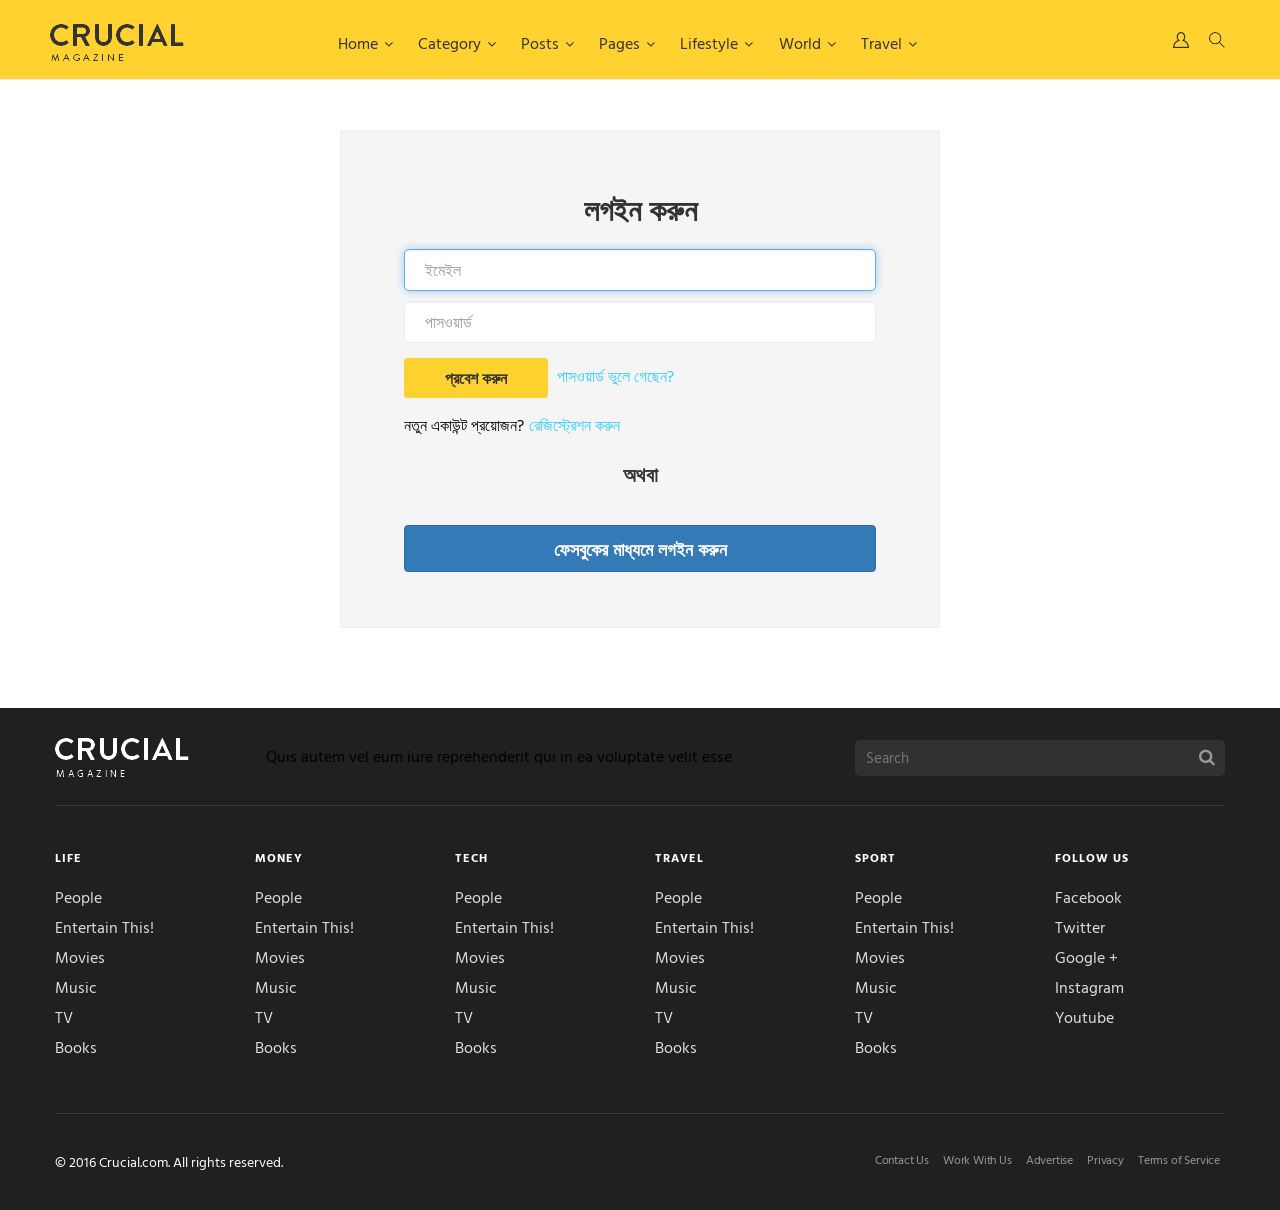
==== commit d7b24ee8: "new one" ====
--- a/login.html
+++ b/login.html
@@ -549,34 +549,29 @@
         <div class="container">
 
             <div class="row">
-                <form class="form-signin mg-btm">
-                    
+                <form class="form-signin mg-btm" style="background-color:whitesmoke;">
+                    <div class="main">
+                        <h3 class="heading-desc" style="text-align: center; margin-bottom: 25px; font-size: 30px;">লগইন করুন</h3>
+                        <input type="text" class="form-control logcss" placeholder="ইমেইল" autofocus>
+                        <input type="password" class="form-control logcss" placeholder="পাসওয়ার্ড">
+                        <button type="button" class="btn btn-default login-button">প্রবেশ করুন</button>
+                        <a href="#" class="fpl-link" >পাসওয়ার্ড ভুলে গেছেন? </a>
+                        <br />
+                        <p style="margin-top: 12px;">নতুন একাউন্ট প্রয়োজন?<a href="#" class="fpl-link">রেজিস্ট্রেশন করুন</a></p>
+                        <span class="clearfix"></span>
+                        <h3 class="heading-desc" style="text-align: center; margin-top: 10px;">অথবা</h3>
+
+                    </div>
                     <div class="social-box">
                         <div class="row mg-btm" style="margin-bottom: 10px;">
                             <div class="col-md-12">
                                 <a href="#" class="btn btn-primary btn-block">
-                                    <i class="icon-facebook"></i>Login with Facebook
-                </a>
+                                    <i class="icon-facebook"></i>ফেসবুকের মাধ্যমে লগইন করুন
+                                </a>
                             </div>
                         </div>
-                        <div class="row">
-                            <div class="col-md-12">
-                                <a href="#" class="btn btn-info btn-block">
-                                    <i class="icon-twitter"></i>Login with Twitter
-                </a>
-                            </div>
-                        </div>
                     </div>
-                    <div class="main">
-                        <h3 class="heading-desc" style="text-align: center;">Or</h3>
-                        <input type="text" class="form-control logcss" placeholder="Email" autofocus>
-                        <input type="password" class="form-control logcss" placeholder="Password">
-                        <button type="button" class="btn btn-default login-button">Sign Up</button>
-                        <a href="#">Forgot Your Password? </a>
-                        <br />
-                        <p style="margin-top: 5px;">Need An Account? <a href="#">Sign Up</a></p>
-                        <span class="clearfix"></span>
-                    </div>
+
                 </form>
             </div>
         </div>
--- a/css/style.css
+++ b/css/style.css
@@ -12,16 +12,14 @@
     font-weight: 400;
     line-height: 22px;
     color: #787878;
-    letter-spacing: -0.030em;
 }
 
 p {
     font-family: 'Hind Vadodara';
     font-size: 16px;
     font-weight: 400;
-    line-height: 22px;
-    color: #707070;
-    letter-spacing: -0.030em;
+    line-height: 30px;
+    color: black;
 }
 
 a, a:hover {
@@ -44,37 +42,31 @@
     font-family: 'Hind Vadodara';
     color: #333333;
     font-weight: 400;
-    margin: 0;
 }
 
 h1, .h1 {
     font-size: 34px;
-    line-height: 38px;
-    letter-spacing: -0.03em;
+    line-height: 45px;
 }
 
 h2 {
     font-size: 30px;
     line-height: 28px;
-    letter-spacing: -0.025em;
 }
 
 h3 {
     font-size: 24px;
     line-height: 28px;
-    letter-spacing: -0.025em;
 }
 
 h4 {
     font-size: 22px;
     line-height: 26px;
-    letter-spacing: -0.025em;
 }
 
 h5, .h5 {
     font-size: 16px;
     line-height: 20px;
-    letter-spacing: -0.030em;
 }
 
 ul, ol {
@@ -89,7 +81,6 @@
 
 .small-title {
     font-size: 20px;
-    letter-spacing: 0.10em;
     font-weight: bold;
     line-height: 18px;
     color: #333333;
@@ -99,7 +90,6 @@
 
 p.small {
     font-size: 14px;
-    letter-spacing: -0.040em;
     line-height: 18px;
 }
 
@@ -132,7 +122,7 @@
 ================================ */
 
 .header {
-    height: 101px;
+    height: 80px;
     background-color: #ffd230;
     border-bottom: 1px solid #eee;
 }
@@ -155,8 +145,8 @@
     }
 
     .header .navbar-brand {
-        height: 101px;
-        padding: 33px 15px;
+        height: 80px;
+        padding: 24px 10px;
         font-size: 18px;
         line-height: 20px;
     }
@@ -167,9 +157,8 @@
 
     .header .navbar-default .navbar-nav > li > a {
         color: #333;
-        padding: 39px 12.6px;
+        padding: 33px 12.6px;
         font-size: 16px;
-        letter-spacing: -0.010em;
         background: transparent !important;
     }
 
@@ -246,7 +235,7 @@
 }
 
 .log-reg {
-    margin: 29px 0 0 55px;
+    margin: 22px 0 0 55px;
 }
 
     .log-reg a {
@@ -506,7 +495,7 @@
 
 .megamenu > .dropdown-menu {
     position: absolute;
-    top: 130px;
+    top: 85px !important;
     left: 0;
     z-index: 1000;
     float: left;
@@ -879,7 +868,7 @@
 .header .search-trigger {
     cursor: pointer;
     width: 16px;
-    height: 100px;
+    height: 80px;
     opacity: 1;
     margin-left: 20px;
     background: url(../img/icon/1.png) no-repeat center;
@@ -900,7 +889,7 @@
 .header .login {
     cursor: pointer;
     width: 16px;
-    height: 100px;
+    height: 80px;
     opacity: 1;
     margin-left: 20px;
     background: url(../img/icon/2.png) no-repeat center;
@@ -919,7 +908,7 @@
     }
 
 .search-bar {
-    height: 100px;
+    height: 80px;
     background: #fff;
     position: absolute;
     width: 100%;
@@ -942,7 +931,7 @@
     }
 
     .search-bar input {
-        height: 100px;
+        height: 80px;
         width: 100%;
         border: none;
         background: transparent;
@@ -961,7 +950,7 @@
     position: absolute;
     right: 15px;
     top: 0;
-    line-height: 100px;
+    line-height: 80px;
     font-size: 30px;
     color: #ddd;
     cursor: pointer;
@@ -986,10 +975,6 @@
 .section-head {
     margin-bottom: 22px;
 }
-
-    .section-head h2 {
-        font-weight: 300;
-    }
 
 /* =============================
    4. CATEGORY STYLES
@@ -1475,7 +1460,7 @@
             line-height: 30px;
             text-align: center;
             color: #fff;
-            margin: 0 0 0 8px;
+            margin: 0 0 4px 8px;
             font-size: 18px;
         }
 
@@ -2110,10 +2095,9 @@
 }
 
     .footer-bottom p {
-        font-size: 12px;
-        color: #999;
+        font-size: 14px;
+        color: white;
         margin: 0px 13px 0 0;
-        letter-spacing: -0.015em;
         float: left;
     }
 
@@ -2337,7 +2321,7 @@
     border-radius: 3px 3px 0 0;
     color: #777777;
     text-transform: uppercase;
-    background: #fafafa;
+    background: #ffd230;
     font-size: 10px;
     font-weight: bold;
     letter-spacing: 0.1em;
@@ -2825,7 +2809,7 @@
 
     header.header-megamenu .navbar-nav {
         float: left;
-        margin: 41px 0px;
+        margin: 32px 0px;
     }
 
     .header .navbar-default .navbar-nav > li > a {
@@ -3185,7 +3169,7 @@
         position: relative;
         float: right;
         padding: 0;
-        margin-top: 43px;
+        margin-top: 32px;
         margin-right: -5px;
         margin-bottom: 8px;
         background-color: transparent;
@@ -3349,12 +3333,30 @@
         margin-top: 0px !important;
     }
 
+    .numbering {
+        display: none;
+    }
+
     .vote-up-icon {
         display: none;
     }
 
     .mobile-margin {
-        margin-top: 10px;
+        margin-top: 10px !important;
+    }
+
+    .vote-up-icon-mobile i {
+        margin-left: .2em;
+    }
+
+    .post-nav .text-left {
+    padding: 50px 100px 0 30px;
+}
+}
+
+@media only screen and (min-width: 767px) {
+    .desk-block {
+        display: none;
     }
 }
 
@@ -3388,6 +3390,8 @@
 }
 
 .vote-up-icon {
+    color: black;
+    cursor: pointer;
     position: absolute;
     top: -31px;
     right: 20px;
@@ -3395,6 +3399,10 @@
     line-height: 40px;
     text-align: right;
 }
+
+    .vote-up-icon:hover {
+        color: #ffd230;
+    }
 
 .form-signin {
     float: none;
@@ -3406,6 +3414,30 @@
     margin-top: 50px;
 }
 
+.vote-up-icon-mobile {
+    /* position: absolute; */
+    top: -31px;
+    right: 20px;
+    font-size: 28px;
+    line-height: 40px;
+    text-align: right;
+}
+
+.numbering-mobile {
+    float: left;
+    background: #ffd230;
+    width: 40px;
+    height: 40px;
+    border: 0;
+    border-radius: 5px;
+    line-height: 40px;
+    font-size: 24px;
+    font-weight: bold;
+    font-style: normal;
+    text-align: center;
+    margin: 0 .4em 0 0;
+}
+
 @media only screen and (max-width: 768px) {
     .form-signin {
         width: 100%;
@@ -3418,16 +3450,34 @@
     .main {
         padding: 0px !important;
     }
+
+    .inner-content {
+        padding: 20px 0;
+    }
+
+    .post-heading {
+        font-size: 25px;
+        line-height: 40px !important;
+        font-weight: bold !important;
+    }
+
+    .side-widget {
+        margin-bottom: 15px !important;
+    }
+
+    .title-post {
+        margin-bottom: 0em !important;
+    }
 }
 
 .main {
     padding: 38px;
+    padding: 20px 38px 0px 38px;
 }
 
 .social-box {
     margin: 0 auto;
-    padding: 38px;
-    border-bottom: 1px #ccc solid;
+    padding: 27px 38px 20px 38px;
 }
 
     .social-box a {
@@ -3475,7 +3525,7 @@
 }
 
 .form-signin input[type="password"] {
-    margin-bottom: 10px;
+    margin-bottom: 15px;
     border-radius: 5px;
 }
 
@@ -3505,7 +3555,343 @@
     padding: 4px 40px;
 }
 
-    .login-button:hover {
-        background-color: #ffd230;
-        border: 1px solid #ffd230;
-    }
+.login-button {
+    background-color: #ffd230;
+    border: 1px solid #ffd230;
+}
+
+.review {
+    display: table;
+    width: 100%;
+    padding: 15px 0;
+    border-top: 1px solid #ededed;
+}
+
+    .review:first-child {
+        margin-top: 15px;
+    }
+
+.title-post {
+    margin-bottom: 2em;
+}
+
+.post-heading {
+    line-height: 50px;
+    font-weight: bold;
+}
+
+.side-social2 a {
+    background: #3a589b;
+    color: #fff;
+    display: table;
+    float: left;
+    width: 31%;
+    margin: 0 1%;
+    font-size: 20px;
+    text-align: center;
+    padding: 20px 0 6px;
+}
+
+    .side-social2 a i {
+        display: block;
+        font-size: 24px;
+        margin: 0 0 12px;
+    }
+
+.side-social2 {
+    margin: 0 -1%;
+}
+
+    .side-social2 a:nth-child(2) {
+        background: #00aaec;
+    }
+
+    .side-social2 a:nth-child(3) {
+        background: #d95032;
+    }
+
+.title-h4 {
+    display: inline;
+    float: left;
+    margin-left: 6px;
+    padding: 1.1em;
+}
+
+.credit {
+    font-weight: bold;
+    color: black;
+    margin: 1em 0em 1em 0em;
+}
+
+.add-img1 {
+    margin-top: 1em;
+    margin-bottom: 2em;
+}
+
+.morelink {
+    width: 100%;
+    background: #ffd230;
+    font-weight: bold;
+    color: black;
+    border-radius: 1px;
+    padding: 0 15px 0 17px;
+    margin: 20px 0 0 0;
+    line-height: 40px;
+    text-align: center;
+    cursor: pointer;
+}
+
+.nav-sidebar {
+    width: 100%;
+    padding: 8px 0;
+    border-right: 1px solid #ddd;
+}
+
+    .nav-sidebar a {
+        color: #333;
+        -webkit-transition: all 0.08s linear;
+        -moz-transition: all 0.08s linear;
+        -o-transition: all 0.08s linear;
+        transition: all 0.08s linear;
+        -webkit-border-radius: 4px 0 0 4px;
+        -moz-border-radius: 4px 0 0 4px;
+        border-radius: 4px 0 0 4px;
+    }
+
+    .nav-sidebar .active a {
+        cursor: default;
+        background-color: #428bca;
+        color: #fff;
+        text-shadow: 1px 1px 1px #666;
+    }
+
+        .nav-sidebar .active a:hover {
+            background-color: #428bca;
+        }
+
+    .nav-sidebar .text-overflow a,
+    .nav-sidebar .text-overflow .media-body {
+        white-space: nowrap;
+        overflow: hidden;
+        -o-text-overflow: ellipsis;
+        text-overflow: ellipsis;
+    }
+
+.accordian {
+    margin: 0 auto;
+    width: 1130px;
+    height: 320px;
+    overflow: hidden;
+    box-shadow: 0 0 10px 1px rgba(0, 0, 0, 0.35);
+    -webkit-box-shadow: 0 0 10px 1px rgba(0, 0, 0, 0.35);
+    -moz-box-shadow: 0 0 10px 1px rgba(0, 0, 0, 0.35);
+}
+
+    /*A small hack to prevent flickering on some browsers*/
+    .accordian ul {
+        width: 1200px;
+        /*This will give ample space to the last item to move
+	instead of falling down/flickering during hovers.*/
+    }
+
+    .accordian li {
+        position: relative;
+        display: block;
+        width: 160px;
+        float: left;
+        border-left: 1px solid #888;
+        box-shadow: 0 0 25px 10px rgba(0, 0, 0, 0.5);
+        -webkit-box-shadow: 0 0 25px 10px rgba(0, 0, 0, 0.5);
+        -moz-box-shadow: 0 0 25px 10px rgba(0, 0, 0, 0.5);
+        /*Transitions to give animation effect*/
+        transition: all 0.5s;
+        -webkit-transition: all 0.5s;
+        -moz-transition: all 0.5s;
+        /*If you hover on the images now you should be able to 
+	see the basic accordian*/
+    }
+
+    /*Reduce with of un-hovered elements*/
+    .accordian ul:hover li {
+        width: 40px;
+    }
+    /*Lets apply hover effects now*/
+    /*The LI hover style should override the UL hover style*/
+    .accordian ul li:hover {
+        width: 640px;
+    }
+
+
+    .accordian li img {
+        display: block;
+    }
+
+/*Image title styles*/
+.image_title {
+    background: rgba(0, 0, 0, 0.5);
+    position: absolute;
+    left: 0;
+    bottom: 0;
+    width: 640px;
+}
+
+    .image_title a {
+        display: block;
+        color: #fff;
+        text-decoration: none;
+        padding: 20px;
+        font-size: 16px;
+    }
+
+@media screen and (min-width: 768px) {
+    .desktop-hidden {
+        display: none !important;
+    }
+}
+
+@media screen and (max-width: 768px) {
+    .mobile-hidden {
+        display: none !important;
+    }
+}
+
+.fpl-link {
+    margin-left: 5px;
+    color: #33ccff;
+}
+
+    .fpl-link:hover {
+        text-decoration: underline !important;
+    }
+
+.form-background {
+    border: 1px solid #eee;
+    background-color: whitesmoke;
+    color: black;
+}
+
+.form-bb {
+    border-bottom: 1px solid #ccc;
+}
+
+.prs {
+    width: 100% !important;
+    margin: auto !important;
+    border: none !important;
+    padding: 0px !important;
+    margin-top: 15px !important;
+}
+
+.vote-up-icon i {
+    margin-left: .2em;
+}
+
+.login-hover {
+    border: 1px solid #222 !important;
+    background: #222;
+    color: #fff !important;
+}
+
+    .login-hover:hover {
+        border: 1px solid #2ec5f0 !important;
+        background: #2ec5f0 !important;
+        color: #fff !important;
+    }
+
+.ideaform {
+    background-color: whitesmoke;
+    padding: 1em;
+}
+
+.kichucss {
+    margin-bottom: 1em;
+}
+
+.addbtn {
+    margin-bottom: 1em;
+    float: right;
+    background-color: #ffd230;
+}
+
+.probut {
+    border: 1px solid #2ec5f0;
+    background: #2ec5f0;
+    color: #fff;
+    width: 49%;
+}
+
+.fb-profile img.fb-image-lg {
+    z-index: 0;
+    width: 100%;
+    margin-bottom: 10px;
+}
+
+.fb-image-profile {
+   margin: -120px 10px 0px 17px;
+    z-index: 9;
+    width: 20%;
+}
+
+@media (max-width:768px) {
+
+    .fb-profile-text > h1 {
+        font-weight: 700;
+        font-size: 16px;
+    }
+
+    .fb-image-profile {
+        margin: -45px 10px 0px 25px;
+        z-index: 9;
+        width: 20%;
+    }
+}
+
+@media (min-width:768px) {
+
+    .fb-profile img.fb-image-lg {
+        height: 250px;
+    }
+}
+
+.pro-menu {
+    width: 70%;
+    float: right;
+    margin-top: -38px;
+}
+
+.pro-menu li {
+    float: right;
+    border-right: 1px solid black;
+}
+
+.btn-edit {
+    float: right;
+    color: black;
+    border: none;
+    background-color: transparent;
+}
+
+.mod-button {
+    border: 1px solid #2ec5f0;
+    border-radius: 5px;
+    background: #2ec5f0;
+    text-align: center;
+    color: #fff;
+    letter-spacing: 0.06em;
+    text-transform: uppercase;
+    width: 100%;
+}
+
+.comment-mo {
+    color: #ffd230;
+    margin-bottom: 0px;
+    margin-top: 6px;
+}
+
+.pro-active {
+    color: #ffd230;
+}
+
+.table-cen th {
+    text-align:center;
+}
